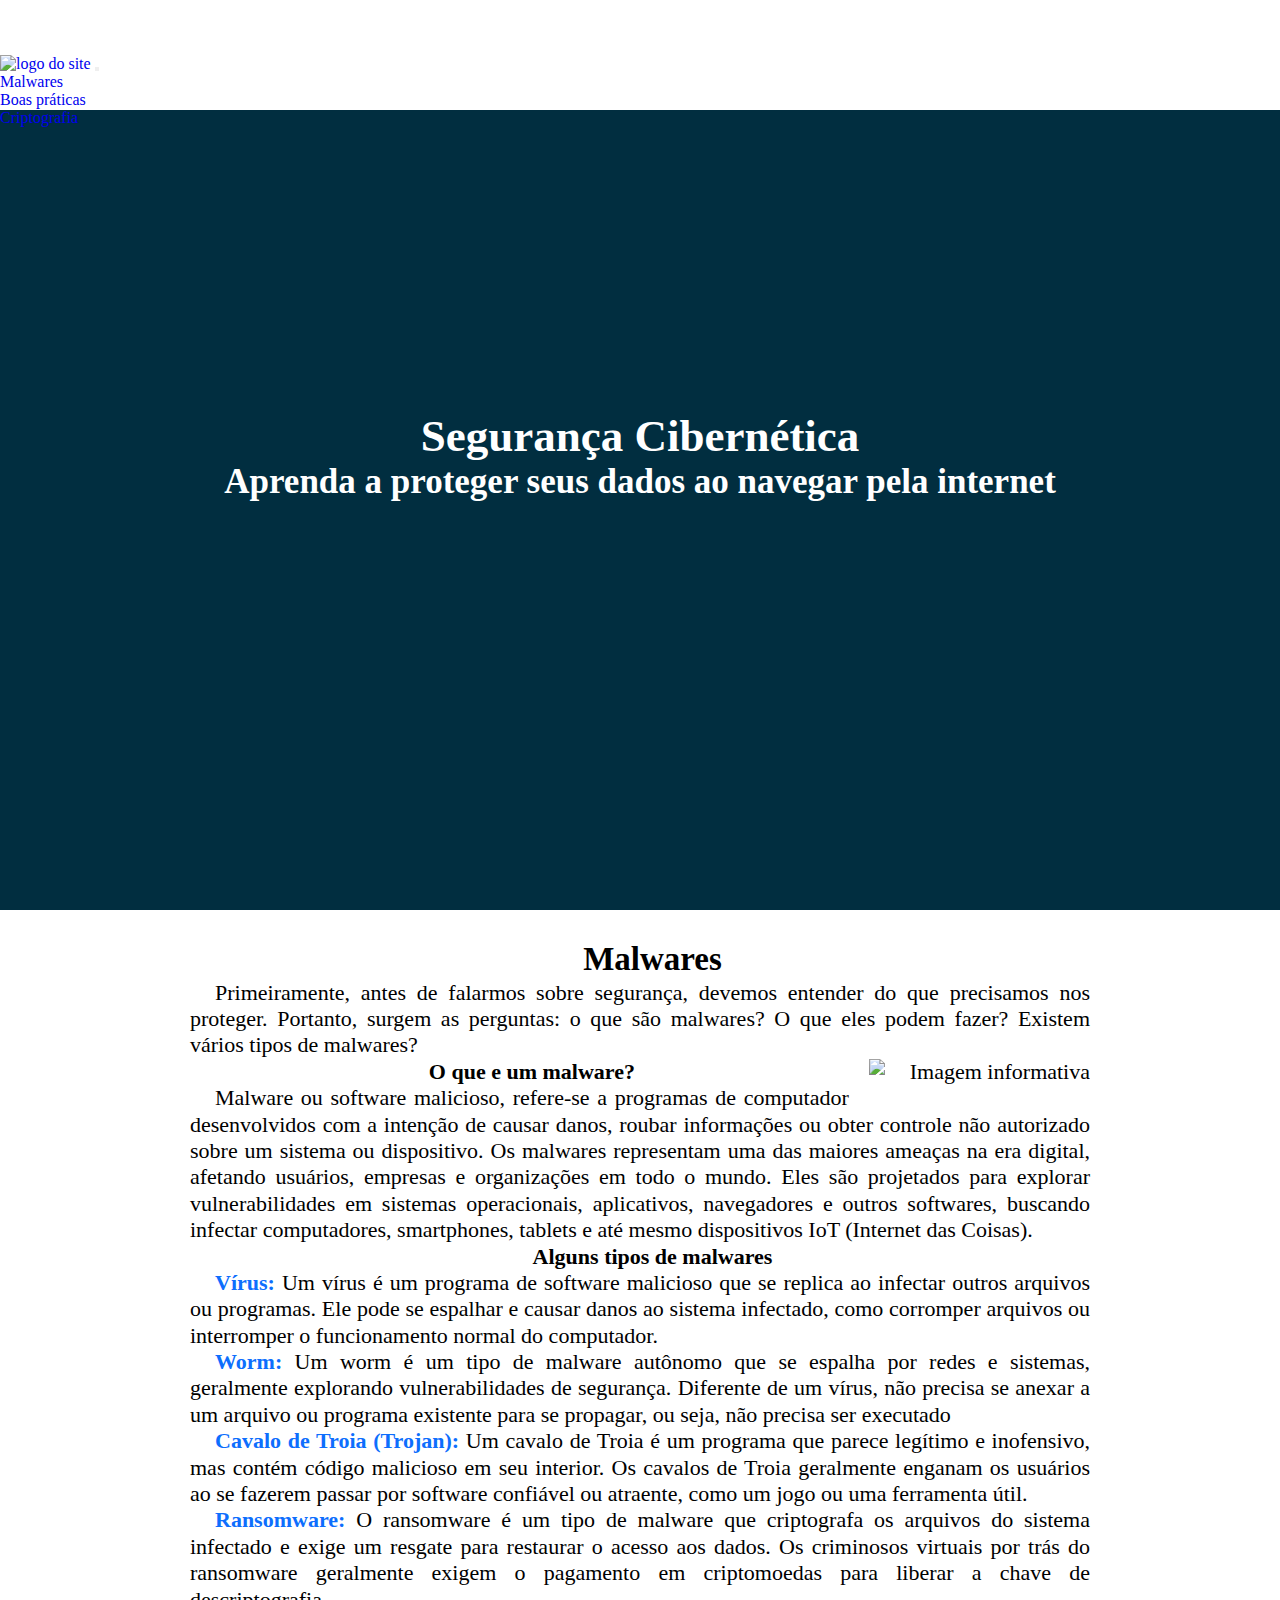
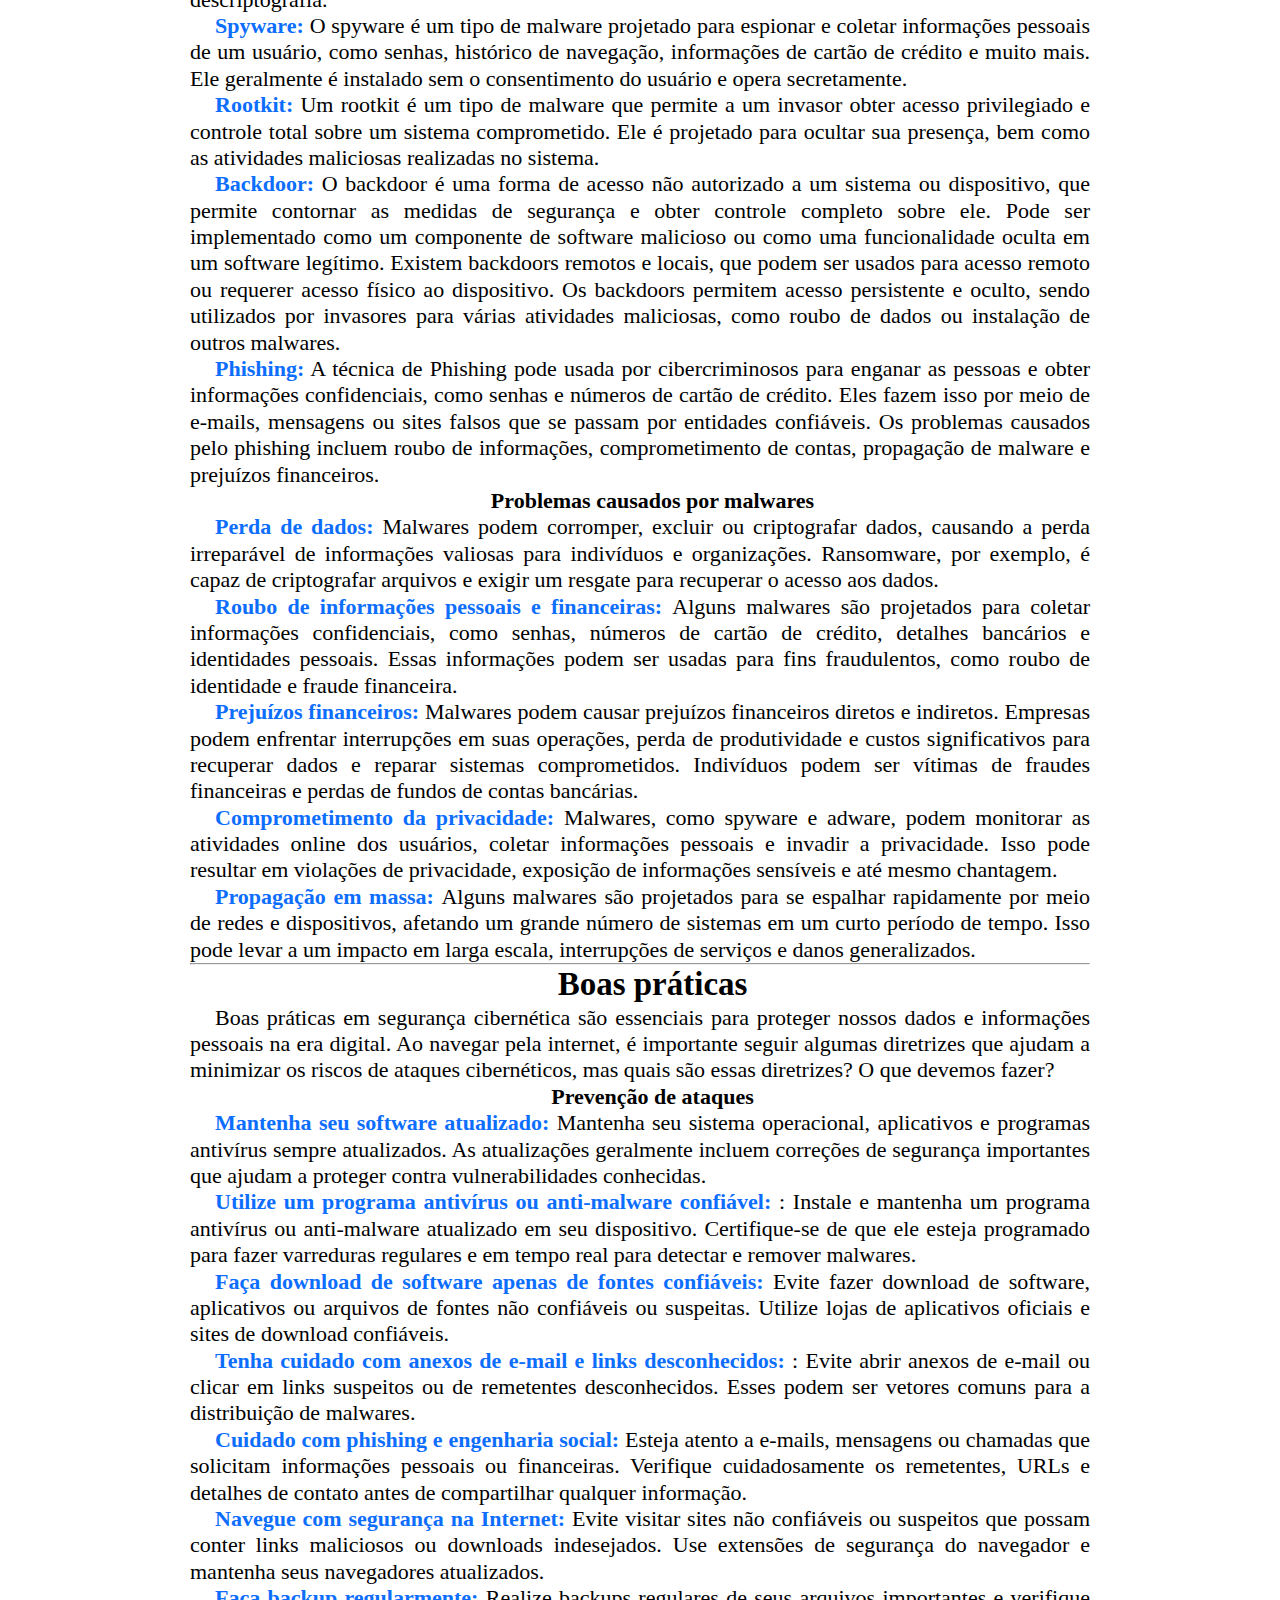
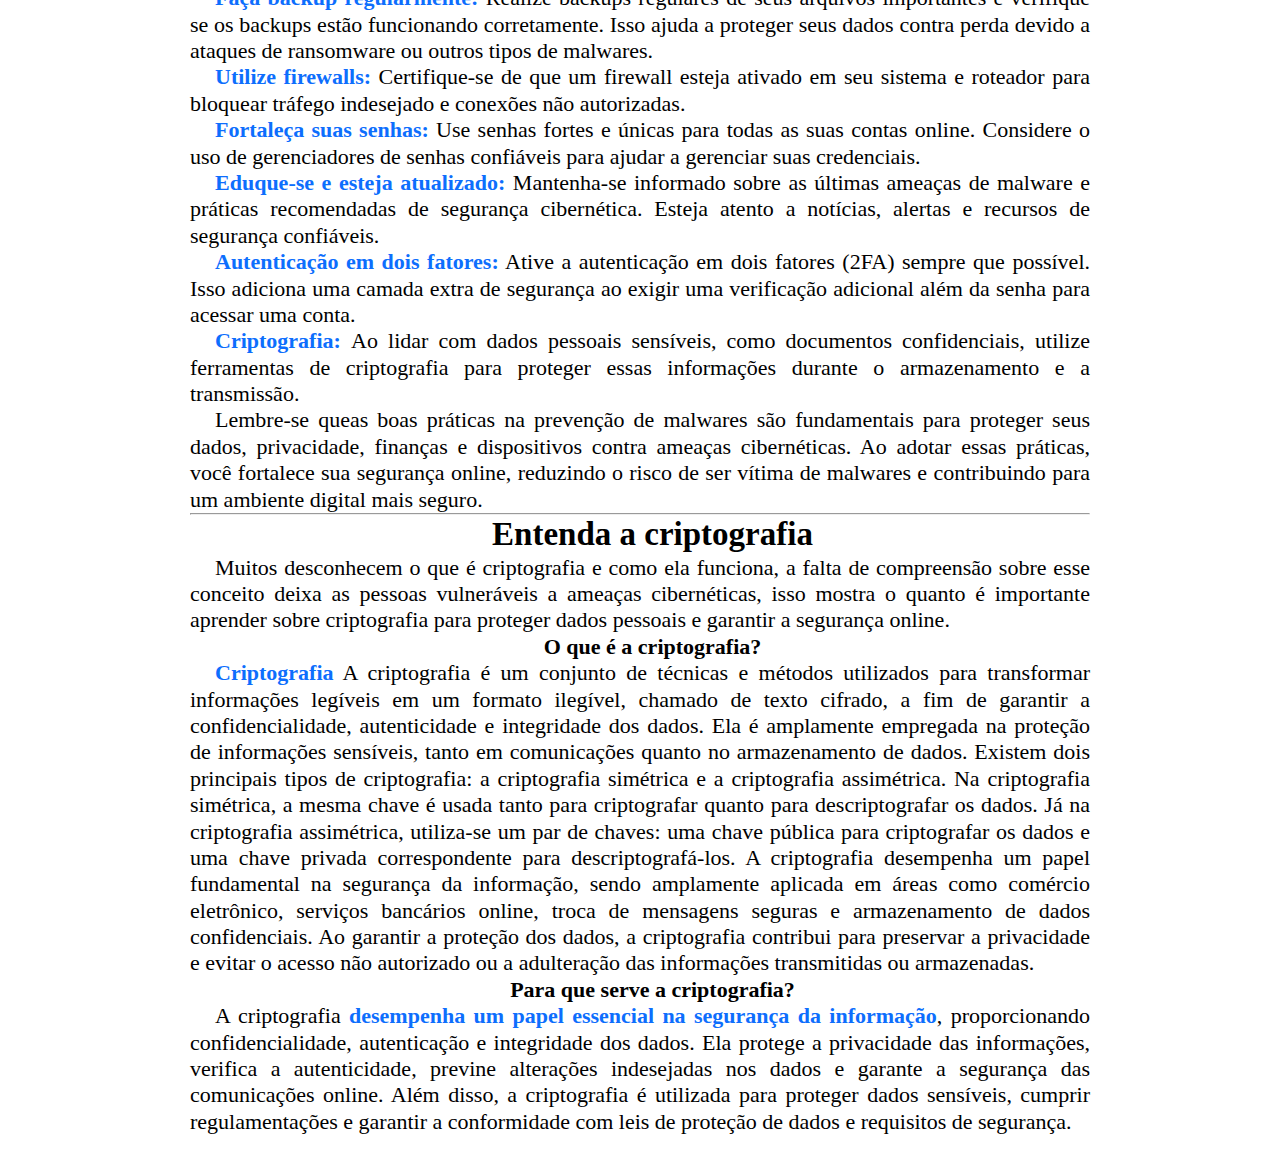
==== index.html @ 996b2353 "Add files via upload" ====
<!DOCTYPE html>
<html lang="pt-BR">
<head>
    <meta charset="UTF-8">
    <meta http-equiv="X-UA-Compatible" content="IE=edge">
    <meta name="viewport" content="width=device-width, initial-scale=1.0">
    <link href="https://cdn.jsdelivr.net/npm/bootstrap@5.3.0/dist/css/bootstrap.min.css" rel="stylesheet" integrity="sha384-9ndCyUaIbzAi2FUVXJi0CjmCapSmO7SnpJef0486qhLnuZ2cdeRhO02iuK6FUUVM" crossorigin="anonymous">
    <script src="https://cdn.jsdelivr.net/npm/bootstrap@5.3.0/dist/js/bootstrap.bundle.min.js" integrity="sha384-geWF76RCwLtnZ8qwWowPQNguL3RmwHVBC9FhGdlKrxdiJJigb/j/68SIy3Te4Bkz" crossorigin="anonymous"></script>
    <!--Colocar a logo do site aqui-->
    <link rel="shortcut icon" href="https://github.com/HygorMeireles/imagenssite/blob/main/icon.png?raw=true">
    <style>

* {
    box-sizing: border-box;;
    padding: 0;
    margin: 0;
    list-style: none;
    text-decoration: none;
}

body {
    /*background-color: #024959;*/
    background-color: white;
    margin-top: 55px;
}
 h4{
    text-align: center;
 }

b{
    color: rgb(13, 110, 253);
}
.main-bg{
   display: flex;
    height: 800px; 
    background-color: #012E40;
    background-image: url('https://github.com/HygorMeireles/imagenssite/blob/main/main-img.jpg?raw=true');
    background-repeat: no-repeat;
    background-size:auto;
    background-attachment: fixed;
    justify-content: center;
}
.main {
    max-width: 960px;
    margin-top: 300px;
}

.main h1, .main h2 {
    text-align: center;
    font-size: 45px;
    color: #ffffff;
}
.main h2 {
    font-size: 35px;
}

.container {
    font-size: 22px;
    max-width: 960px;
    /*background-color: #F2E3D5;*/
    background-color:white;
    margin: 0 auto;
    text-align: justify;
    padding: 30px;
    text-indent: 25px;
    line-height: 1.2;
}

.info-img {
    max-width: 500px;
    float: right;
    padding: 0 0 20px 20px;
}
#logo {
    transition: transform 0.3s; /* Define a duração da transição */
    max-height: 40px
  }
  #logo:hover {
    transform: scale(1.2); /* Define o zoom ao passar o mouse */
  }
  .titulo{
    text-align: center;
  }
  .navbar{
    max-height: 55px;
  }

  .featurette-divider{
    color: rgb(13, 110, 253);
  }
    </style>
    <title>Segurança Cibernética - Aprenda a se proteger</title>
</head>
<body>
 <header>
    <nav class="navbar navbar-expand-lg bg-primary fixed-top" data-bs-theme="dark">
      <div class="container-fluid">
        <a class="navbar-brand" href="#"><img src="https://github.com/HygorMeireles/imagenssite/blob/main/icon.png?raw=true" alt="logo do site" id="logo"></a>


        <button class="navbar-toggler" type="button" data-bs-toggle="collapse" data-bs-target="#navbarCollapse"
          aria-controls="navbarCollapse" aria-expanded="false" aria-label="Toggle navigation">
          <span class="navbar-toggler-icon"></span>
        </button>
        <div class="collapse navbar-collapse" id="navbarCollapse">
          <ul class="navbar-nav me-auto mb-2 mb-md-0">
            
            <li class="nav-item">
              <a class="nav-link" href="#malwares">Malwares</a>
            </li>
            <li class="nav-item">
              <a class="nav-link" href="#boas">Boas práticas</a>
            </li>
            <li class="nav-item">
              <a class="nav-link" href="#cripto">Criptografia</a>
            </li>
          </ul>
        </div>
      </div>
    </nav>
  </header>
  
  <div class="main-bg">
    <div class="main">
        <h1>Segurança Cibernética</h1>
        <h2>Aprenda a proteger seus dados ao navegar pela internet</h2>
    </div>
</div>

    <div id="malwares" class="container">
        <h2 class="titulo">Malwares</h2>
        <p>Primeiramente, antes de falarmos sobre segurança, devemos entender do que precisamos nos proteger. Portanto, surgem as perguntas: o que são malwares? O que eles podem fazer? Existem vários tipos de malwares?</p>
        <img class="info-img" src="https://github.com/HygorMeireles/imagenssite/blob/main/info.jpg?raw=true" alt="Imagem informativa">
        <h4>O que e um malware? </h4>
        <p>Malware ou software malicioso, refere-se a programas de computador desenvolvidos com a intenção de causar danos, roubar informações ou obter controle não autorizado sobre um sistema ou dispositivo. Os malwares representam uma das maiores ameaças na era digital, afetando usuários, empresas e organizações em todo o mundo. Eles são projetados para explorar vulnerabilidades em sistemas operacionais, aplicativos, navegadores e outros softwares, buscando infectar computadores, smartphones, tablets e até mesmo dispositivos IoT (Internet das Coisas).</p>
        <h4>Alguns tipos de malwares</h4>
        <p> <b>Vírus:</b>  Um vírus é um programa de software malicioso que se replica ao infectar outros arquivos ou programas. Ele pode se espalhar e causar danos ao sistema infectado, como corromper arquivos ou interromper o funcionamento normal do computador.</p>
        <p> <b>Worm:</b> Um worm é um tipo de malware autônomo que se espalha por redes e sistemas, geralmente explorando vulnerabilidades de segurança. Diferente de um vírus, não precisa se anexar a um arquivo ou programa existente para se propagar, ou seja, não precisa ser executado</p>
        <p> <b>Cavalo de Troia (Trojan):</b> Um cavalo de Troia é um programa que parece legítimo e inofensivo, mas contém código malicioso em seu interior. Os cavalos de Troia geralmente enganam os usuários ao se fazerem passar por software confiável ou atraente, como um jogo ou uma ferramenta útil. </p>
        <p> <b>Ransomware:</b> O ransomware é um tipo de malware que criptografa os arquivos do sistema infectado e exige um resgate para restaurar o acesso aos dados. Os criminosos virtuais por trás do ransomware geralmente exigem o pagamento em criptomoedas para liberar a chave de descriptografia. </p>
        <p> <b>Spyware:</b> O spyware é um tipo de malware projetado para espionar e coletar informações pessoais de um usuário, como senhas, histórico de navegação, informações de cartão de crédito e muito mais. Ele geralmente é instalado sem o consentimento do usuário e opera secretamente. </p>
        <p> <b>Rootkit:</b> Um rootkit é um tipo de malware que permite a um invasor obter acesso privilegiado e controle total sobre um sistema comprometido. Ele é projetado para ocultar sua presença, bem como as atividades maliciosas realizadas no sistema.</p>
        <p> <b>Backdoor:</b> O backdoor é uma forma de acesso não autorizado a um sistema ou dispositivo, que permite contornar as medidas de segurança e obter controle completo sobre ele. Pode ser implementado como um componente de software malicioso ou como uma funcionalidade oculta em um software legítimo. Existem backdoors remotos e locais, que podem ser usados para acesso remoto ou requerer acesso físico ao dispositivo. Os backdoors permitem acesso persistente e oculto, sendo utilizados por invasores para várias atividades maliciosas, como roubo de dados ou instalação de outros malwares.</p>
        <p> <b>Phishing:</b> A técnica de Phishing pode usada por cibercriminosos para enganar as pessoas e obter informações confidenciais, como senhas e números de cartão de crédito. Eles fazem isso por meio de e-mails, mensagens ou sites falsos que se passam por entidades confiáveis. Os problemas causados pelo phishing incluem roubo de informações, comprometimento de contas, propagação de malware e prejuízos financeiros.</p>
        
        <h4>Problemas causados por malwares</h4>
       
        <p> <b>Perda de dados: </b> Malwares podem corromper, excluir ou criptografar dados, causando a perda irreparável de informações valiosas para indivíduos e organizações. Ransomware, por exemplo, é capaz de criptografar arquivos e exigir um resgate para recuperar o acesso aos dados.</p>
        <p> <b>Roubo de informações pessoais e financeiras: </b> Alguns malwares são projetados para coletar informações confidenciais, como senhas, números de cartão de crédito, detalhes bancários e identidades pessoais. Essas informações podem ser usadas para fins fraudulentos, como roubo de identidade e fraude financeira.</p>
        <p> <b>Prejuízos financeiros: </b> Malwares podem causar prejuízos financeiros diretos e indiretos. Empresas podem enfrentar interrupções em suas operações, perda de produtividade e custos significativos para recuperar dados e reparar sistemas comprometidos. Indivíduos podem ser vítimas de fraudes financeiras e perdas de fundos de contas bancárias.</p>
        <p> <b>Comprometimento da privacidade: </b> Malwares, como spyware e adware, podem monitorar as atividades online dos usuários, coletar informações pessoais e invadir a privacidade. Isso pode resultar em violações de privacidade, exposição de informações sensíveis e até mesmo chantagem.</p>
        <p> <b>Propagação em massa: </b> Alguns malwares são projetados para se espalhar rapidamente por meio de redes e dispositivos, afetando um grande número de sistemas em um curto período de tempo. Isso pode levar a um impacto em larga escala, interrupções de serviços e danos generalizados.</p>
       
            <hr class="featurette-divider">

            <h2 class="titulo" id="boas">Boas práticas</h2>
<p>Boas práticas em segurança cibernética são essenciais para proteger nossos dados e informações pessoais na era digital. Ao navegar pela internet, é importante seguir algumas diretrizes que ajudam a minimizar os riscos de ataques cibernéticos, mas quais são essas diretrizes? O que devemos fazer?</p>
           <h4>Prevenção de ataques</h4>
           <p> <b>Mantenha seu software atualizado:  </b> Mantenha seu sistema operacional, aplicativos e programas antivírus sempre atualizados. As atualizações geralmente incluem correções de segurança importantes que ajudam a proteger contra vulnerabilidades conhecidas.</p>
           <p> <b> Utilize um programa antivírus ou anti-malware confiável:</b> : Instale e mantenha um programa antivírus ou anti-malware atualizado em seu dispositivo. Certifique-se de que ele esteja programado para fazer varreduras regulares e em tempo real para detectar e remover malwares.</p>
           <p> <b>Faça download de software apenas de fontes confiáveis:  </b> Evite fazer download de software, aplicativos ou arquivos de fontes não confiáveis ou suspeitas. Utilize lojas de aplicativos oficiais e sites de download confiáveis.</p>
           <p> <b>Tenha cuidado com anexos de e-mail e links desconhecidos:  </b> : Evite abrir anexos de e-mail ou clicar em links suspeitos ou de remetentes desconhecidos. Esses podem ser vetores comuns para a distribuição de malwares.</p>
           <p> <b> Cuidado com phishing e engenharia social: </b> Esteja atento a e-mails, mensagens ou chamadas que solicitam informações pessoais ou financeiras. Verifique cuidadosamente os remetentes, URLs e detalhes de contato antes de compartilhar qualquer informação.</p>
           <p> <b> Navegue com segurança na Internet:</b> Evite visitar sites não confiáveis ou suspeitos que possam conter links maliciosos ou downloads indesejados. Use extensões de segurança do navegador e mantenha seus navegadores atualizados.</p>
           <p> <b>Faça backup regularmente:  </b> Realize backups regulares de seus arquivos importantes e verifique se os backups estão funcionando corretamente. Isso ajuda a proteger seus dados contra perda devido a ataques de ransomware ou outros tipos de malwares.</p>
           <p> <b>Utilize firewalls:  </b> Certifique-se de que um firewall esteja ativado em seu sistema e roteador para bloquear tráfego indesejado e conexões não autorizadas.</p>
           <p> <b> Fortaleça suas senhas: </b> Use senhas fortes e únicas para todas as suas contas online. Considere o uso de gerenciadores de senhas confiáveis para ajudar a gerenciar suas credenciais.</p>
           <p> <b> Eduque-se e esteja atualizado: </b>Mantenha-se informado sobre as últimas ameaças de malware e práticas recomendadas de segurança cibernética. Esteja atento a notícias, alertas e recursos de segurança confiáveis.</p>
           <p> <b>Autenticação em dois fatores:</b>  Ative a autenticação em dois fatores (2FA) sempre que possível. Isso adiciona uma camada extra de segurança ao exigir uma verificação adicional além da senha para acessar uma conta.</p>
           <p> <b>Criptografia:  </b>  Ao lidar com dados pessoais sensíveis, como documentos confidenciais, utilize ferramentas de criptografia para proteger essas informações durante o armazenamento e a transmissão.</p>
    <p>Lembre-se queas boas práticas na prevenção de malwares são fundamentais para proteger seus dados, privacidade, finanças e dispositivos contra ameaças cibernéticas. Ao adotar essas práticas, você fortalece sua segurança online, reduzindo o risco de ser vítima de malwares e contribuindo para um ambiente digital mais seguro.</p>
          
    <hr class="featurette-divider">

    <h2 class="titulo" id="cripto">Entenda a criptografia</h2>
<p>Muitos desconhecem o que é criptografia e como ela funciona, a falta de compreensão sobre esse conceito deixa as pessoas vulneráveis a ameaças cibernéticas, isso mostra o quanto é importante aprender sobre criptografia para proteger dados pessoais e garantir a segurança online.</p>
 <h4>O que é a criptografia?</h4>
 <p><b>Criptografia</b>  A criptografia é um conjunto de técnicas e métodos utilizados para transformar informações legíveis em um formato ilegível, chamado de texto cifrado, a fim de garantir a confidencialidade, autenticidade e integridade dos dados. Ela é amplamente empregada na proteção de informações sensíveis, tanto em comunicações quanto no armazenamento de dados. Existem dois principais tipos de criptografia: a criptografia simétrica e a criptografia assimétrica. Na criptografia simétrica, a mesma chave é usada tanto para criptografar quanto para descriptografar os dados. Já na criptografia assimétrica, utiliza-se um par de chaves: uma chave pública para criptografar os dados e uma chave privada correspondente para descriptografá-los. A criptografia desempenha um papel fundamental na segurança da informação, sendo amplamente aplicada em áreas como comércio eletrônico, serviços bancários online, troca de mensagens seguras e armazenamento de dados confidenciais. Ao garantir a proteção dos dados, a criptografia contribui para preservar a privacidade e evitar o acesso não autorizado ou a adulteração das informações transmitidas ou armazenadas.</p>
<h4>Para que serve a criptografia?</h4>
<p>A criptografia <b>desempenha um papel essencial na segurança da informação</b>, proporcionando confidencialidade, autenticação e integridade dos dados. Ela protege a privacidade das informações, verifica a autenticidade, previne alterações indesejadas nos dados e garante a segurança das comunicações online. Além disso, a criptografia é utilizada para proteger dados sensíveis, cumprir regulamentações e garantir a conformidade com leis de proteção de dados e requisitos de segurança.</p>

</div>
    
      <script>
        
        document.getElementById('logo').addEventListener('click', function() {
          window.scrollTo({ top: 0, behavior: 'smooth' });
        });
    </script>
      <script src="https://code.jquery.com/jquery-3.6.0.min.js"></script>
</body>
</html>
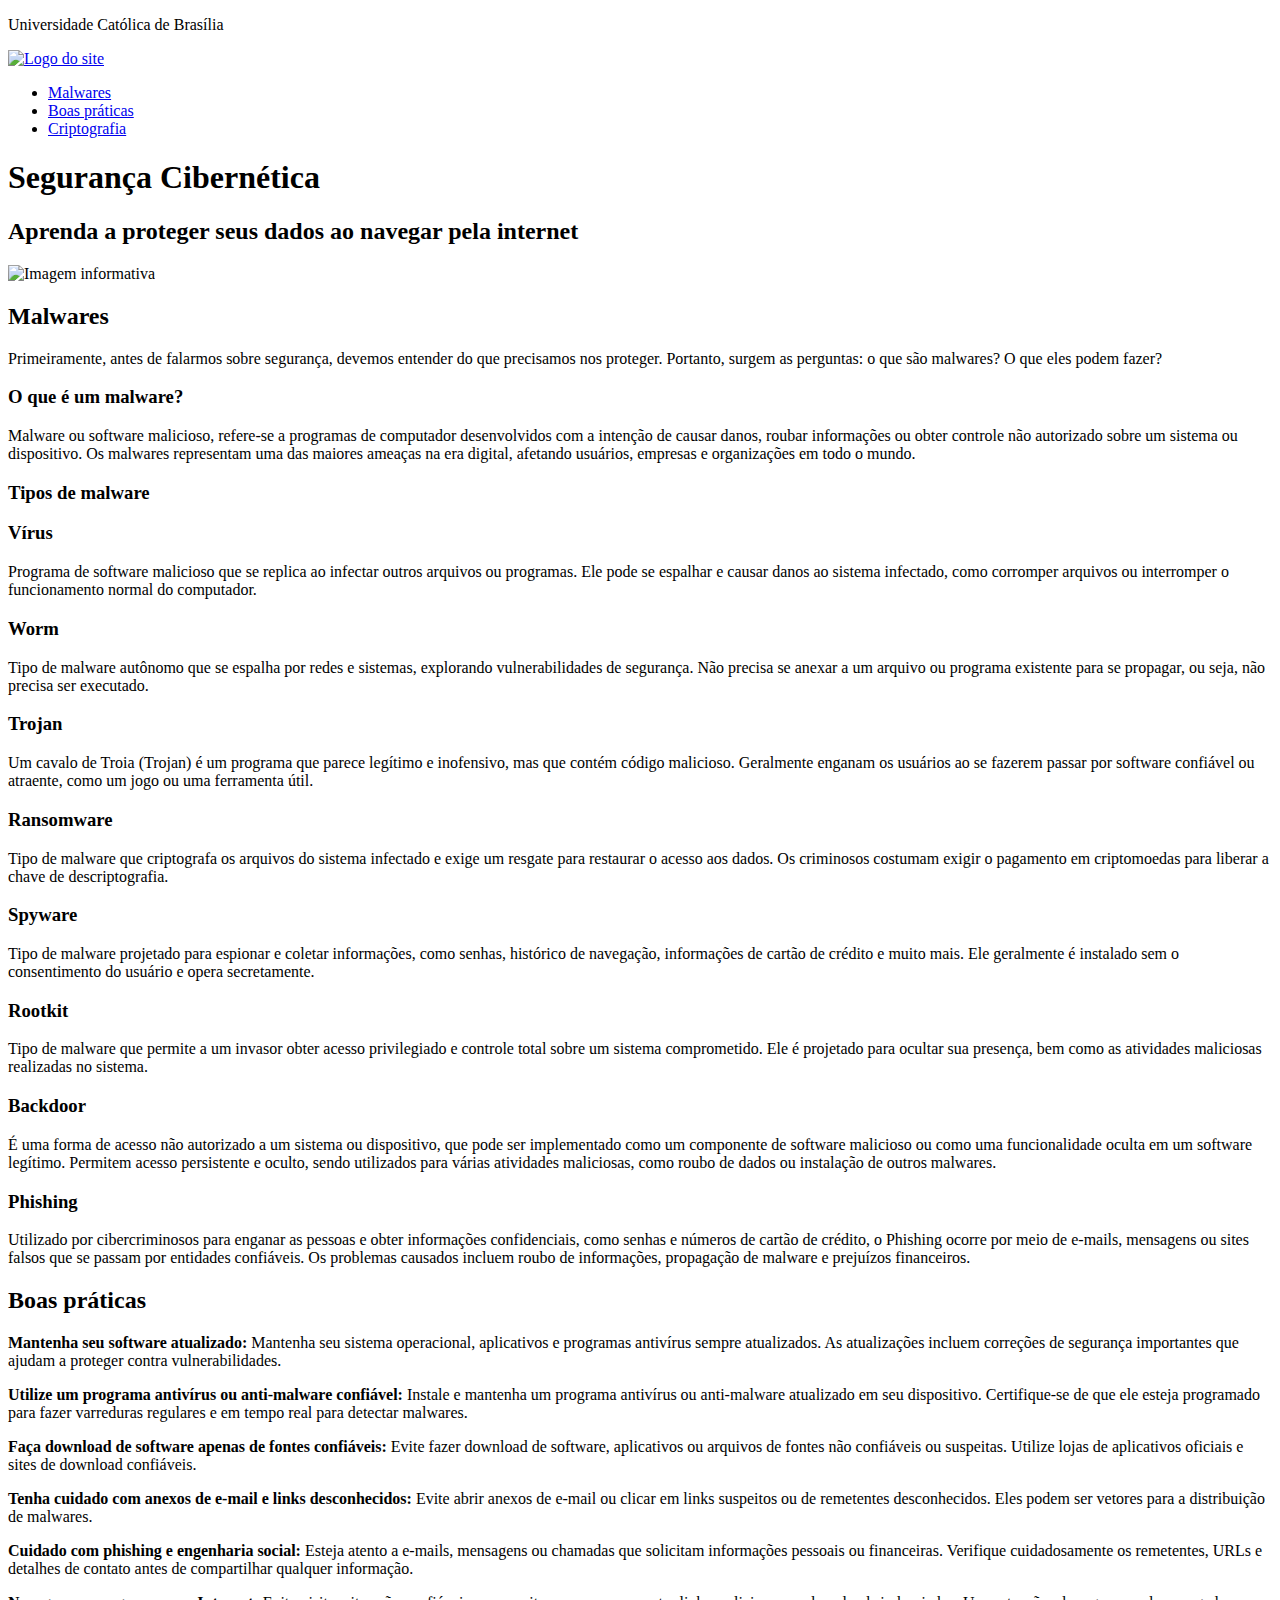
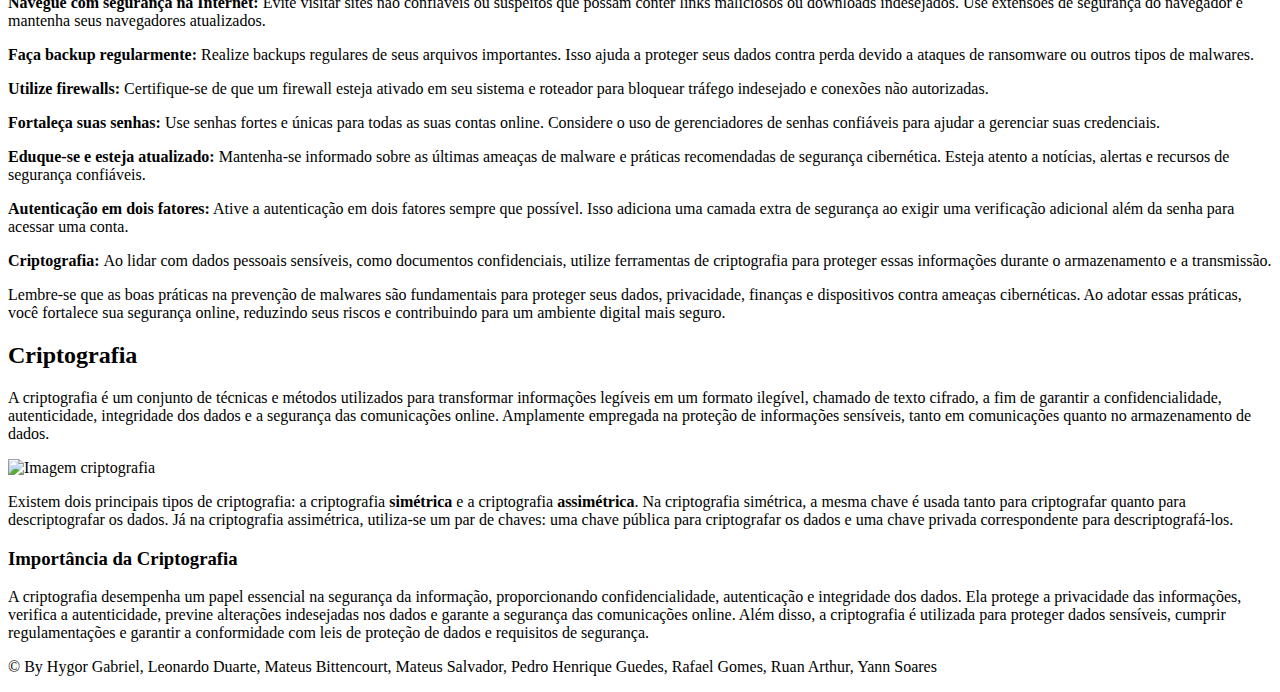
==== commit c26f6557: "Add files via upload" ====
--- a/index.html
+++ b/index.html
@@ -4,189 +4,129 @@
     <meta charset="UTF-8">
     <meta http-equiv="X-UA-Compatible" content="IE=edge">
     <meta name="viewport" content="width=device-width, initial-scale=1.0">
-    <link href="https://cdn.jsdelivr.net/npm/bootstrap@5.3.0/dist/css/bootstrap.min.css" rel="stylesheet" integrity="sha384-9ndCyUaIbzAi2FUVXJi0CjmCapSmO7SnpJef0486qhLnuZ2cdeRhO02iuK6FUUVM" crossorigin="anonymous">
-    <script src="https://cdn.jsdelivr.net/npm/bootstrap@5.3.0/dist/js/bootstrap.bundle.min.js" integrity="sha384-geWF76RCwLtnZ8qwWowPQNguL3RmwHVBC9FhGdlKrxdiJJigb/j/68SIy3Te4Bkz" crossorigin="anonymous"></script>
-    <!--Colocar a logo do site aqui-->
-    <link rel="shortcut icon" href="https://github.com/HygorMeireles/imagenssite/blob/main/icon.png?raw=true">
-    <style>
-
-* {
-    box-sizing: border-box;;
-    padding: 0;
-    margin: 0;
-    list-style: none;
-    text-decoration: none;
-}
-
-body {
-    /*background-color: #024959;*/
-    background-color: white;
-    margin-top: 55px;
-}
- h4{
-    text-align: center;
- }
-
-b{
-    color: rgb(13, 110, 253);
-}
-.main-bg{
-   display: flex;
-    height: 800px; 
-    background-color: #012E40;
-    background-image: url('https://github.com/HygorMeireles/imagenssite/blob/main/main-img.jpg?raw=true');
-    background-repeat: no-repeat;
-    background-size:auto;
-    background-attachment: fixed;
-    justify-content: center;
-}
-.main {
-    max-width: 960px;
-    margin-top: 300px;
-}
-
-.main h1, .main h2 {
-    text-align: center;
-    font-size: 45px;
-    color: #ffffff;
-}
-.main h2 {
-    font-size: 35px;
-}
-
-.container {
-    font-size: 22px;
-    max-width: 960px;
-    /*background-color: #F2E3D5;*/
-    background-color:white;
-    margin: 0 auto;
-    text-align: justify;
-    padding: 30px;
-    text-indent: 25px;
-    line-height: 1.2;
-}
-
-.info-img {
-    max-width: 500px;
-    float: right;
-    padding: 0 0 20px 20px;
-}
-#logo {
-    transition: transform 0.3s; /* Define a duração da transição */
-    max-height: 40px
-  }
-  #logo:hover {
-    transform: scale(1.2); /* Define o zoom ao passar o mouse */
-  }
-  .titulo{
-    text-align: center;
-  }
-  .navbar{
-    max-height: 55px;
-  }
-
-  .featurette-divider{
-    color: rgb(13, 110, 253);
-  }
-    </style>
-    <title>Segurança Cibernética - Aprenda a se proteger</title>
+    <title>Malwares - Aprenda a proteger seus dados</title>
+    <link rel="preconnect" href="https://fonts.googleapis.com">
+    <link rel="preconnect" href="https://fonts.gstatic.com" crossorigin>
+    <link href="https://fonts.googleapis.com/css2?family=Nunito:ital,wght@0,400;0,700;1,400&display=swap" rel="stylesheet">
+    <link rel="stylesheet" href="./css/reset.css">
+    <link rel="stylesheet" href="./css/style.css">
+    <link rel="shortcut icon" href="./img/icon.png">
 </head>
 <body>
- <header>
-    <nav class="navbar navbar-expand-lg bg-primary fixed-top" data-bs-theme="dark">
-      <div class="container-fluid">
-        <a class="navbar-brand" href="#"><img src="https://github.com/HygorMeireles/imagenssite/blob/main/icon.png?raw=true" alt="logo do site" id="logo"></a>
+    <!--Top-Bar-->
+    <div class="top-bar-bg">
+        <div class="top-bar">
+            <p>Universidade Católica de Brasília</p>
+        </div>
+    </div>
+
+    <!--Header-->
+    <div class="header-bg">
+        <div class="header">
+            <a href="#"><img class="logo" src="./img/icon.png" alt="Logo do site"></a>
+            <div class="nav">
+                <ul>
+                    <li><a href="#malwares">Malwares</a></li>
+                    <li><a href="#boas-praticas">Boas práticas</a></li>
+                    <li><a href="#criptografia">Criptografia</a></li>
+                    </ul>
+            </div>
+        </div>
+    </div>
+
+    <!--parte da imagem principal-->
+    <div class="main-bg">
+        <div class="main">
+            <h1>Segurança Cibernética</h1>
+            <h2>Aprenda a proteger seus dados ao navegar pela internet</h2>
+        </div>
+    </div>
+
+    <!--Malwares-->
+    <div class="malwares" id="malwares">
+        <img class="info-img" src="./img/info.jpg" alt="Imagem informativa">
+        <h2>Malwares</h2>
+        <p>Primeiramente, antes de falarmos sobre segurança, devemos entender do que precisamos nos proteger. Portanto, surgem as perguntas: o que são malwares? O que eles podem fazer?</p>
+
+        <h3>O que é um malware?</h3>
+        <p>Malware ou software malicioso, refere-se a programas de computador desenvolvidos com a intenção de causar danos, roubar informações ou obter controle não autorizado sobre um sistema ou dispositivo. Os malwares representam uma das maiores ameaças na era digital, afetando usuários, empresas e organizações em todo o mundo.</p>
+
+        <h3 class="tipos">Tipos de malware</h3>
+        
+        <div class="qualidade" id="qualidade">
+            <div class="qualidade-item">
+                <h3>Vírus</h3>
+                <p>Programa de software malicioso que se replica ao infectar outros arquivos ou programas. Ele pode se espalhar e causar danos ao sistema infectado, como corromper arquivos ou interromper o funcionamento normal do computador.</p>
+            </div>
+            <div class="qualidade-item">
+                <h3>Worm</h3>
+                <p>Tipo de malware autônomo que se espalha por redes e sistemas, explorando vulnerabilidades de segurança. Não precisa se anexar a um arquivo ou programa existente para se propagar, ou seja, não precisa ser executado.</p>
+            </div>
+            <div class="qualidade-item">
+                <h3>Trojan</h3>
+                <p>Um cavalo de Troia (Trojan) é um programa que parece legítimo e inofensivo, mas que contém código malicioso. Geralmente enganam os usuários ao se fazerem passar por software confiável ou atraente, como um jogo ou uma ferramenta útil.</p>
+            </div>
+            <div class="qualidade-item ">
+                <h3>Ransomware</h3>
+                <p>Tipo de malware que criptografa os arquivos do sistema infectado e exige um resgate para restaurar o acesso aos dados. Os criminosos costumam exigir o pagamento em criptomoedas para liberar a chave de descriptografia.</p>
+            </div>
+            <div class="qualidade-item">
+                <h3>Spyware</h3>
+                <p>Tipo de malware projetado para espionar e coletar informações, como senhas, histórico de navegação, informações de cartão de crédito e muito mais. Ele geralmente é instalado sem o consentimento do usuário e opera secretamente.</p>
+            </div>
+            <div class="qualidade-item">
+                <h3>Rootkit</h3>
+                <p>Tipo de malware que permite a um invasor obter acesso privilegiado e controle total sobre um sistema comprometido. Ele é projetado para ocultar sua presença, bem como as atividades maliciosas realizadas no sistema.</p>
+            </div>
+            <div class="qualidade-item">
+                <h3>Backdoor</h3>
+                <p>É uma forma de acesso não autorizado a um sistema ou dispositivo, que pode ser implementado como um componente de software malicioso ou como uma funcionalidade oculta em um software legítimo. Permitem acesso persistente e oculto, sendo utilizados para várias atividades maliciosas, como roubo de dados ou instalação de outros malwares.</p>
+            </div>
+            <div class="qualidade-item">
+                <h3>Phishing</h3>
+                <p>Utilizado por cibercriminosos para enganar as pessoas e obter informações confidenciais, como senhas e números de cartão de crédito, o Phishing ocorre por meio de e-mails, mensagens ou sites falsos que se passam por entidades confiáveis. Os problemas causados incluem roubo de informações, propagação de malware e prejuízos financeiros.</p>
+            </div>
+        </div>
+    </div>
+
+    <!--Boas práticas-->
+    <h2 class="titulo" id="boas-praticas">Boas práticas</h2>
+    <div class="boas-praticas">
+        <div class="praticas1">
+            <p> <b>Mantenha seu software atualizado: </b>Mantenha seu sistema operacional, aplicativos e programas antivírus sempre atualizados. As atualizações incluem correções de segurança importantes que ajudam a proteger contra vulnerabilidades.</p>
+            <p> <b> Utilize um programa antivírus ou anti-malware confiável: </b>Instale e mantenha um programa antivírus ou anti-malware atualizado em seu dispositivo. Certifique-se de que ele esteja programado para fazer varreduras regulares e em tempo real para detectar malwares.</p>
+            <p> <b>Faça download de software apenas de fontes confiáveis:  </b> Evite fazer download de software, aplicativos ou arquivos de fontes não confiáveis ou suspeitas. Utilize lojas de aplicativos oficiais e sites de download confiáveis.</p>
+            <p> <b>Tenha cuidado com anexos de e-mail e links desconhecidos: </b>Evite abrir anexos de e-mail ou clicar em links suspeitos ou de remetentes desconhecidos. Eles podem ser vetores para a distribuição de malwares.</p>
+            <p> <b> Cuidado com phishing e engenharia social: </b> Esteja atento a e-mails, mensagens ou chamadas que solicitam informações pessoais ou financeiras. Verifique cuidadosamente os remetentes, URLs e detalhes de contato antes de compartilhar qualquer informação.</p>
+            <p> <b> Navegue com segurança na Internet:</b> Evite visitar sites não confiáveis ou suspeitos que possam conter links maliciosos ou downloads indesejados. Use extensões de segurança do navegador e mantenha seus navegadores atualizados.</p>
+        </div>
+
+        <div class="praticas2">
+            <p> <b>Faça backup regularmente:  </b> Realize backups regulares de seus arquivos importantes. Isso ajuda a proteger seus dados contra perda devido a ataques de ransomware ou outros tipos de malwares.</p>
+            <p> <b>Utilize firewalls:  </b> Certifique-se de que um firewall esteja ativado em seu sistema e roteador para bloquear tráfego indesejado e conexões não autorizadas.</p>
+            <p> <b>Fortaleça suas senhas: </b> Use senhas fortes e únicas para todas as suas contas online. Considere o uso de gerenciadores de senhas confiáveis para ajudar a gerenciar suas credenciais.</p>
+            <p> <b>Eduque-se e esteja atualizado: </b>Mantenha-se informado sobre as últimas ameaças de malware e práticas recomendadas de segurança cibernética. Esteja atento a notícias, alertas e recursos de segurança confiáveis.</p>
+            <p> <b>Autenticação em dois fatores:</b>  Ative a autenticação em dois fatores sempre que possível. Isso adiciona uma camada extra de segurança ao exigir uma verificação adicional além da senha para acessar uma conta.</p>
+            <p> <b>Criptografia: </b>Ao lidar com dados pessoais sensíveis, como documentos confidenciais, utilize ferramentas de criptografia para proteger essas informações durante o armazenamento e a transmissão.</p>
+            <p class="no-padding">Lembre-se que as boas práticas na prevenção de malwares são fundamentais para proteger seus dados, privacidade, finanças e dispositivos contra ameaças cibernéticas. Ao adotar essas práticas, você fortalece sua segurança online, reduzindo seus riscos e contribuindo para um ambiente digital mais seguro.</p>
+        </div>
+    </div>
+    
+    <h2 class="titulo" id="criptografia">Criptografia</h2>
+    <div class="criptografia" >
+        <p>A criptografia é um conjunto de técnicas e métodos utilizados para transformar informações legíveis em um formato ilegível, chamado de texto cifrado, a fim de garantir a confidencialidade, autenticidade, integridade dos dados e a segurança das comunicações online. Amplamente empregada na proteção de informações sensíveis, tanto em comunicações quanto no armazenamento de dados.</p>
+        <img class="img-cripto" src="./img/criptografia.png" alt="Imagem criptografia">
+        <p>Existem dois principais tipos de criptografia: a criptografia <b>simétrica</b> e a criptografia <b>assimétrica</b>. Na criptografia simétrica, a mesma chave é usada tanto para criptografar quanto para descriptografar os dados. Já na criptografia assimétrica, utiliza-se um par de chaves: uma chave pública para criptografar os dados e uma chave privada correspondente para descriptografá-los.</p>
+
+        <h3>Importância da Criptografia</h3>
+        <p>A criptografia desempenha um papel essencial na segurança da informação, proporcionando confidencialidade, autenticação e integridade dos dados. Ela protege a privacidade das informações, verifica a autenticidade, previne alterações indesejadas nos dados e garante a segurança das comunicações online. Além disso, a criptografia é utilizada para proteger dados sensíveis, cumprir regulamentações e garantir a conformidade com leis de proteção de dados e requisitos de segurança.</p>
+    </div>
 
 
-        <button class="navbar-toggler" type="button" data-bs-toggle="collapse" data-bs-target="#navbarCollapse"
-          aria-controls="navbarCollapse" aria-expanded="false" aria-label="Toggle navigation">
-          <span class="navbar-toggler-icon"></span>
-        </button>
-        <div class="collapse navbar-collapse" id="navbarCollapse">
-          <ul class="navbar-nav me-auto mb-2 mb-md-0">
-            
-            <li class="nav-item">
-              <a class="nav-link" href="#malwares">Malwares</a>
-            </li>
-            <li class="nav-item">
-              <a class="nav-link" href="#boas">Boas práticas</a>
-            </li>
-            <li class="nav-item">
-              <a class="nav-link" href="#cripto">Criptografia</a>
-            </li>
-          </ul>
-        </div>
-      </div>
-    </nav>
-  </header>
-  
-  <div class="main-bg">
-    <div class="main">
-        <h1>Segurança Cibernética</h1>
-        <h2>Aprenda a proteger seus dados ao navegar pela internet</h2>
+
+    <!--Footer-->
+    <div class="footer">
+        <p>© By Hygor Gabriel, Leonardo Duarte, Mateus Bittencourt, Mateus Salvador, Pedro Henrique Guedes, Rafael Gomes, Ruan Arthur, Yann Soares </p>
     </div>
-</div>
-
-    <div id="malwares" class="container">
-        <h2 class="titulo">Malwares</h2>
-        <p>Primeiramente, antes de falarmos sobre segurança, devemos entender do que precisamos nos proteger. Portanto, surgem as perguntas: o que são malwares? O que eles podem fazer? Existem vários tipos de malwares?</p>
-        <img class="info-img" src="https://github.com/HygorMeireles/imagenssite/blob/main/info.jpg?raw=true" alt="Imagem informativa">
-        <h4>O que e um malware? </h4>
-        <p>Malware ou software malicioso, refere-se a programas de computador desenvolvidos com a intenção de causar danos, roubar informações ou obter controle não autorizado sobre um sistema ou dispositivo. Os malwares representam uma das maiores ameaças na era digital, afetando usuários, empresas e organizações em todo o mundo. Eles são projetados para explorar vulnerabilidades em sistemas operacionais, aplicativos, navegadores e outros softwares, buscando infectar computadores, smartphones, tablets e até mesmo dispositivos IoT (Internet das Coisas).</p>
-        <h4>Alguns tipos de malwares</h4>
-        <p> <b>Vírus:</b>  Um vírus é um programa de software malicioso que se replica ao infectar outros arquivos ou programas. Ele pode se espalhar e causar danos ao sistema infectado, como corromper arquivos ou interromper o funcionamento normal do computador.</p>
-        <p> <b>Worm:</b> Um worm é um tipo de malware autônomo que se espalha por redes e sistemas, geralmente explorando vulnerabilidades de segurança. Diferente de um vírus, não precisa se anexar a um arquivo ou programa existente para se propagar, ou seja, não precisa ser executado</p>
-        <p> <b>Cavalo de Troia (Trojan):</b> Um cavalo de Troia é um programa que parece legítimo e inofensivo, mas contém código malicioso em seu interior. Os cavalos de Troia geralmente enganam os usuários ao se fazerem passar por software confiável ou atraente, como um jogo ou uma ferramenta útil. </p>
-        <p> <b>Ransomware:</b> O ransomware é um tipo de malware que criptografa os arquivos do sistema infectado e exige um resgate para restaurar o acesso aos dados. Os criminosos virtuais por trás do ransomware geralmente exigem o pagamento em criptomoedas para liberar a chave de descriptografia. </p>
-        <p> <b>Spyware:</b> O spyware é um tipo de malware projetado para espionar e coletar informações pessoais de um usuário, como senhas, histórico de navegação, informações de cartão de crédito e muito mais. Ele geralmente é instalado sem o consentimento do usuário e opera secretamente. </p>
-        <p> <b>Rootkit:</b> Um rootkit é um tipo de malware que permite a um invasor obter acesso privilegiado e controle total sobre um sistema comprometido. Ele é projetado para ocultar sua presença, bem como as atividades maliciosas realizadas no sistema.</p>
-        <p> <b>Backdoor:</b> O backdoor é uma forma de acesso não autorizado a um sistema ou dispositivo, que permite contornar as medidas de segurança e obter controle completo sobre ele. Pode ser implementado como um componente de software malicioso ou como uma funcionalidade oculta em um software legítimo. Existem backdoors remotos e locais, que podem ser usados para acesso remoto ou requerer acesso físico ao dispositivo. Os backdoors permitem acesso persistente e oculto, sendo utilizados por invasores para várias atividades maliciosas, como roubo de dados ou instalação de outros malwares.</p>
-        <p> <b>Phishing:</b> A técnica de Phishing pode usada por cibercriminosos para enganar as pessoas e obter informações confidenciais, como senhas e números de cartão de crédito. Eles fazem isso por meio de e-mails, mensagens ou sites falsos que se passam por entidades confiáveis. Os problemas causados pelo phishing incluem roubo de informações, comprometimento de contas, propagação de malware e prejuízos financeiros.</p>
-        
-        <h4>Problemas causados por malwares</h4>
-       
-        <p> <b>Perda de dados: </b> Malwares podem corromper, excluir ou criptografar dados, causando a perda irreparável de informações valiosas para indivíduos e organizações. Ransomware, por exemplo, é capaz de criptografar arquivos e exigir um resgate para recuperar o acesso aos dados.</p>
-        <p> <b>Roubo de informações pessoais e financeiras: </b> Alguns malwares são projetados para coletar informações confidenciais, como senhas, números de cartão de crédito, detalhes bancários e identidades pessoais. Essas informações podem ser usadas para fins fraudulentos, como roubo de identidade e fraude financeira.</p>
-        <p> <b>Prejuízos financeiros: </b> Malwares podem causar prejuízos financeiros diretos e indiretos. Empresas podem enfrentar interrupções em suas operações, perda de produtividade e custos significativos para recuperar dados e reparar sistemas comprometidos. Indivíduos podem ser vítimas de fraudes financeiras e perdas de fundos de contas bancárias.</p>
-        <p> <b>Comprometimento da privacidade: </b> Malwares, como spyware e adware, podem monitorar as atividades online dos usuários, coletar informações pessoais e invadir a privacidade. Isso pode resultar em violações de privacidade, exposição de informações sensíveis e até mesmo chantagem.</p>
-        <p> <b>Propagação em massa: </b> Alguns malwares são projetados para se espalhar rapidamente por meio de redes e dispositivos, afetando um grande número de sistemas em um curto período de tempo. Isso pode levar a um impacto em larga escala, interrupções de serviços e danos generalizados.</p>
-       
-            <hr class="featurette-divider">
-
-            <h2 class="titulo" id="boas">Boas práticas</h2>
-<p>Boas práticas em segurança cibernética são essenciais para proteger nossos dados e informações pessoais na era digital. Ao navegar pela internet, é importante seguir algumas diretrizes que ajudam a minimizar os riscos de ataques cibernéticos, mas quais são essas diretrizes? O que devemos fazer?</p>
-           <h4>Prevenção de ataques</h4>
-           <p> <b>Mantenha seu software atualizado:  </b> Mantenha seu sistema operacional, aplicativos e programas antivírus sempre atualizados. As atualizações geralmente incluem correções de segurança importantes que ajudam a proteger contra vulnerabilidades conhecidas.</p>
-           <p> <b> Utilize um programa antivírus ou anti-malware confiável:</b> : Instale e mantenha um programa antivírus ou anti-malware atualizado em seu dispositivo. Certifique-se de que ele esteja programado para fazer varreduras regulares e em tempo real para detectar e remover malwares.</p>
-           <p> <b>Faça download de software apenas de fontes confiáveis:  </b> Evite fazer download de software, aplicativos ou arquivos de fontes não confiáveis ou suspeitas. Utilize lojas de aplicativos oficiais e sites de download confiáveis.</p>
-           <p> <b>Tenha cuidado com anexos de e-mail e links desconhecidos:  </b> : Evite abrir anexos de e-mail ou clicar em links suspeitos ou de remetentes desconhecidos. Esses podem ser vetores comuns para a distribuição de malwares.</p>
-           <p> <b> Cuidado com phishing e engenharia social: </b> Esteja atento a e-mails, mensagens ou chamadas que solicitam informações pessoais ou financeiras. Verifique cuidadosamente os remetentes, URLs e detalhes de contato antes de compartilhar qualquer informação.</p>
-           <p> <b> Navegue com segurança na Internet:</b> Evite visitar sites não confiáveis ou suspeitos que possam conter links maliciosos ou downloads indesejados. Use extensões de segurança do navegador e mantenha seus navegadores atualizados.</p>
-           <p> <b>Faça backup regularmente:  </b> Realize backups regulares de seus arquivos importantes e verifique se os backups estão funcionando corretamente. Isso ajuda a proteger seus dados contra perda devido a ataques de ransomware ou outros tipos de malwares.</p>
-           <p> <b>Utilize firewalls:  </b> Certifique-se de que um firewall esteja ativado em seu sistema e roteador para bloquear tráfego indesejado e conexões não autorizadas.</p>
-           <p> <b> Fortaleça suas senhas: </b> Use senhas fortes e únicas para todas as suas contas online. Considere o uso de gerenciadores de senhas confiáveis para ajudar a gerenciar suas credenciais.</p>
-           <p> <b> Eduque-se e esteja atualizado: </b>Mantenha-se informado sobre as últimas ameaças de malware e práticas recomendadas de segurança cibernética. Esteja atento a notícias, alertas e recursos de segurança confiáveis.</p>
-           <p> <b>Autenticação em dois fatores:</b>  Ative a autenticação em dois fatores (2FA) sempre que possível. Isso adiciona uma camada extra de segurança ao exigir uma verificação adicional além da senha para acessar uma conta.</p>
-           <p> <b>Criptografia:  </b>  Ao lidar com dados pessoais sensíveis, como documentos confidenciais, utilize ferramentas de criptografia para proteger essas informações durante o armazenamento e a transmissão.</p>
-    <p>Lembre-se queas boas práticas na prevenção de malwares são fundamentais para proteger seus dados, privacidade, finanças e dispositivos contra ameaças cibernéticas. Ao adotar essas práticas, você fortalece sua segurança online, reduzindo o risco de ser vítima de malwares e contribuindo para um ambiente digital mais seguro.</p>
-          
-    <hr class="featurette-divider">
-
-    <h2 class="titulo" id="cripto">Entenda a criptografia</h2>
-<p>Muitos desconhecem o que é criptografia e como ela funciona, a falta de compreensão sobre esse conceito deixa as pessoas vulneráveis a ameaças cibernéticas, isso mostra o quanto é importante aprender sobre criptografia para proteger dados pessoais e garantir a segurança online.</p>
- <h4>O que é a criptografia?</h4>
- <p><b>Criptografia</b>  A criptografia é um conjunto de técnicas e métodos utilizados para transformar informações legíveis em um formato ilegível, chamado de texto cifrado, a fim de garantir a confidencialidade, autenticidade e integridade dos dados. Ela é amplamente empregada na proteção de informações sensíveis, tanto em comunicações quanto no armazenamento de dados. Existem dois principais tipos de criptografia: a criptografia simétrica e a criptografia assimétrica. Na criptografia simétrica, a mesma chave é usada tanto para criptografar quanto para descriptografar os dados. Já na criptografia assimétrica, utiliza-se um par de chaves: uma chave pública para criptografar os dados e uma chave privada correspondente para descriptografá-los. A criptografia desempenha um papel fundamental na segurança da informação, sendo amplamente aplicada em áreas como comércio eletrônico, serviços bancários online, troca de mensagens seguras e armazenamento de dados confidenciais. Ao garantir a proteção dos dados, a criptografia contribui para preservar a privacidade e evitar o acesso não autorizado ou a adulteração das informações transmitidas ou armazenadas.</p>
-<h4>Para que serve a criptografia?</h4>
-<p>A criptografia <b>desempenha um papel essencial na segurança da informação</b>, proporcionando confidencialidade, autenticação e integridade dos dados. Ela protege a privacidade das informações, verifica a autenticidade, previne alterações indesejadas nos dados e garante a segurança das comunicações online. Além disso, a criptografia é utilizada para proteger dados sensíveis, cumprir regulamentações e garantir a conformidade com leis de proteção de dados e requisitos de segurança.</p>
-
-</div>
-    
-      <script>
-        
-        document.getElementById('logo').addEventListener('click', function() {
-          window.scrollTo({ top: 0, behavior: 'smooth' });
-        });
-    </script>
-      <script src="https://code.jquery.com/jquery-3.6.0.min.js"></script>
 </body>
 </html>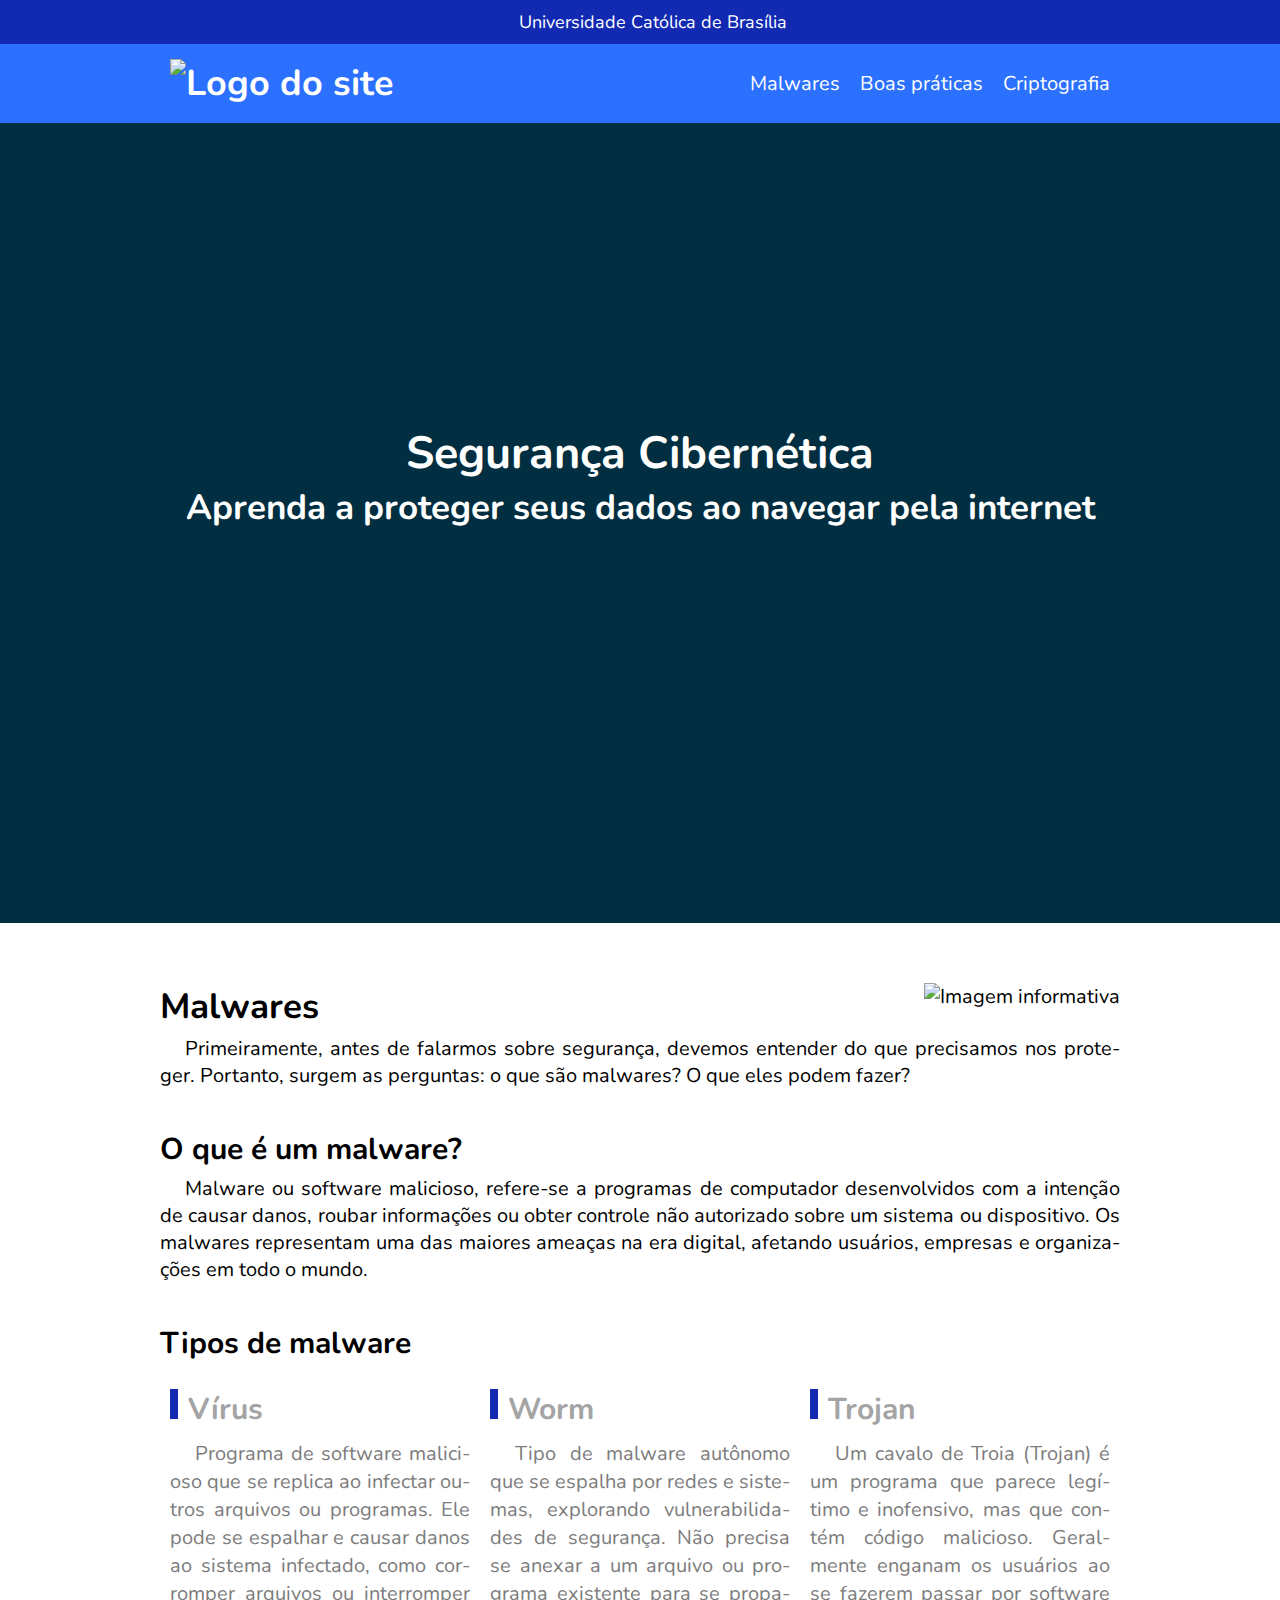
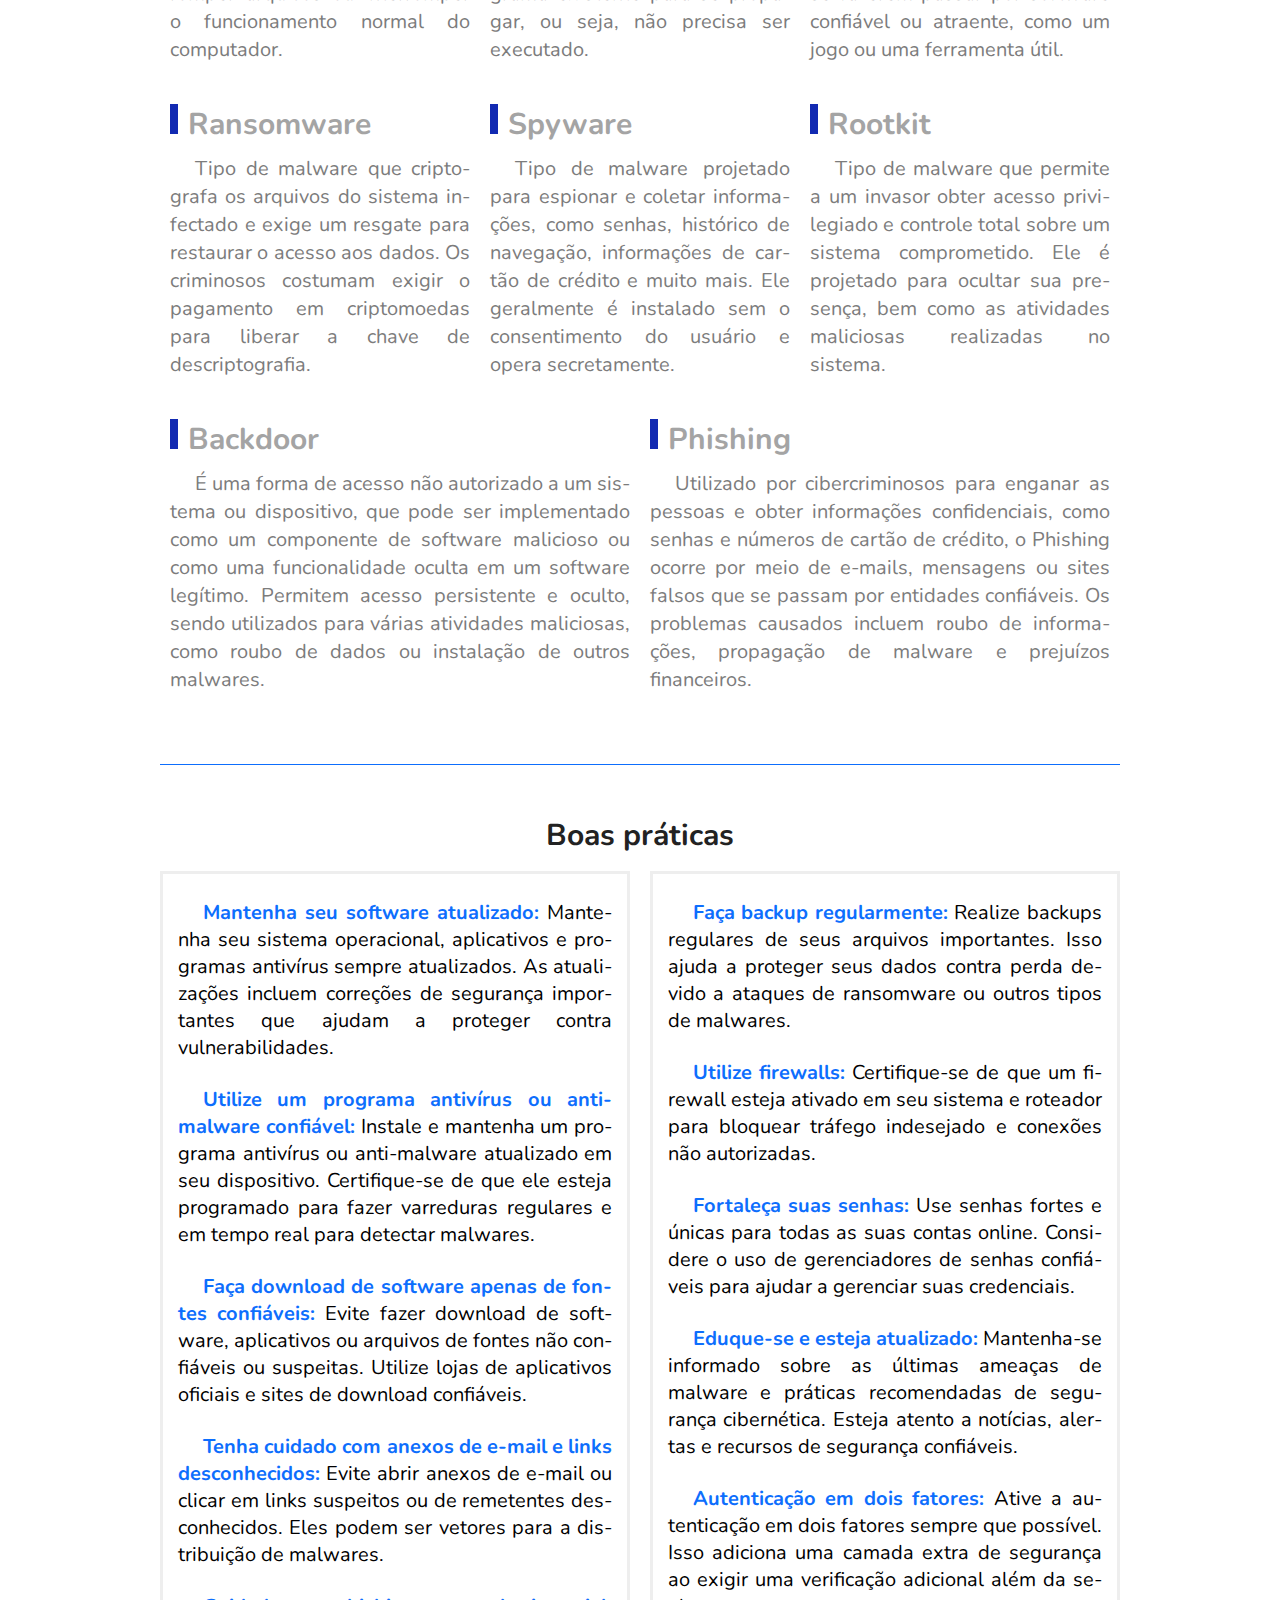
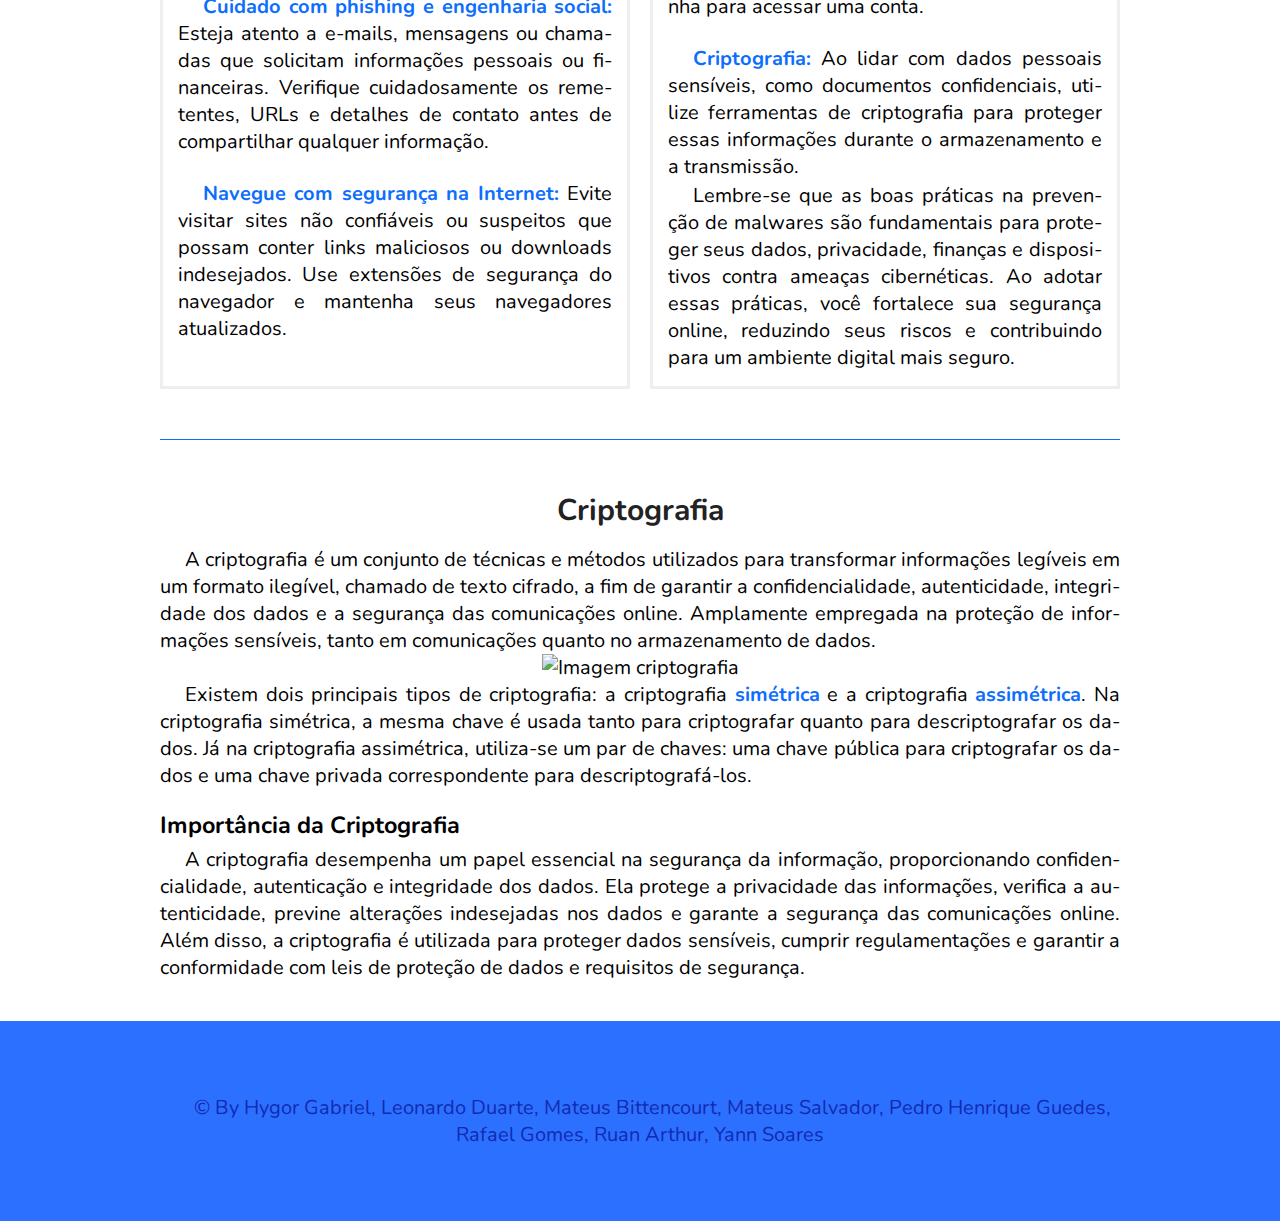
==== commit 0c9bd802: "Add files via upload" ====
--- a/index.html
+++ b/index.html
@@ -12,6 +12,248 @@
     <link rel="stylesheet" href="./css/style.css">
     <link rel="shortcut icon" href="./img/icon.png">
 </head>
+<style>
+
+* {
+    box-sizing: border-box;
+}
+html {
+    font-size: 10px;
+}
+body {
+    font-family: "Nunito", Helvetica, Arial, sans-serif;
+    color: #222;
+    font-size: 2rem;
+}
+h1, h2, h3, p, a, ul, li, body {
+    padding: 0;    
+    margin: 0;
+}
+ul {
+    list-style: none;
+}
+img {
+    max-width: 100%;
+    display: block;
+}
+a {
+    color: inherit;
+    text-decoration: none;
+}
+    /*Top-bar / Super-info*/
+.top-bar-bg {
+    background-color: #122AB2;
+}
+.top-bar, .header, .malwares, .qualidade, .boas-praticas, .criptografia {
+    color: #FFF;
+    display: flex;
+    justify-content: space-between;
+    max-width: 960px;
+    margin: 0 auto;
+    padding-top: 10px;
+    flex-wrap: wrap;
+}
+.top-bar {
+    justify-content: center;
+}
+.top-bar p {
+    margin: 0 10px 10px 10px;
+    font-size: 1.8rem;
+}
+
+p {
+    text-indent: 2.5rem;
+    text-align: justify;
+    hyphens: auto;
+}
+
+/*Header / Menu*/
+.header .logo {
+    max-height: 70px;
+}
+.header-bg {
+    background-color: #2C70FF;
+}
+.header {
+    padding: 15px 0;
+    align-items: center;
+}
+.header > a {
+    margin: 0 10px;
+    font-size: 3.6rem;
+    font-weight: 700;
+}
+.header ul {
+    display: flex;
+    flex-wrap: wrap;
+}
+.header ul li a {
+    display: block;
+    padding: 10px;
+    font-size: 2rem;
+}
+.header ul li a:hover {
+    color: #122AB2;
+}
+
+/*reset geral*/
+.malwares, .qualidade {
+    color: #000;
+    justify-content: flex-start;
+    flex-wrap: nowrap;
+    padding: 0;
+}
+.main-bg{
+    display: flex;
+     height: 800px; 
+     background-color: #012E40;
+     background-image: url('https://github.com/HygorMeireles/imagenssite/blob/main/main-img.jpg?raw=true');
+     background-repeat: no-repeat;
+     background-size:auto;
+     background-attachment: fixed;
+     justify-content: center;
+ }
+ .main {
+     max-width: 960px;
+     margin-top: 300px;
+ }
+ 
+ .main h1, .main h2 {
+     text-align: center;
+     font-size: 4.5rem;
+     color: #ffffff;
+ }
+ .main h2 {
+     font-size: 3.5rem;
+ }
+
+/*malwares*/
+.malwares {
+    display: block;
+    margin: 60px auto 50px auto;
+    padding-bottom: 50px;
+    border-bottom: 1px solid rgb(13, 110, 253);
+}
+.malwares-container {
+    display: flex;
+    color: #a4a4a4;
+    align-items: flex-end;
+}
+.malwares h2 {
+    margin: 0 10px 5px 0px;
+    font-size: 3.5rem;
+}
+.info-img {
+    max-width: 50rem;
+    float: right;
+    padding: 0 0 5px 20px;
+}
+.malwares h3 {
+    padding: 40px 20px 5px 0px;
+    font-size: 3rem;
+}
+
+.tipos {
+    clear: both;
+}
+
+/*Tipos de malware*/
+.qualidade {
+    justify-content: space-between;
+    flex-wrap: wrap;
+}
+.qualidade-item {
+    margin: 20px 10px;
+    flex: 1 1 300px;
+    color: #7C7C7C;
+    font-size: 2rem;
+}
+.qualidade h3 {
+    padding-top: 0;
+    color: #a4a4a4;
+    margin-bottom: 5px;
+    font-size: 3rem;
+    display: flex;
+    align-items: baseline;
+}
+.qualidade h3::before {
+    content: '';
+    display: block;
+    margin-right: 10px;
+    width: 8px;
+    height: 30px;
+    background-color: #122AB2;
+}
+
+.qualidade p {
+    line-height: 1.4;
+}
+
+/*Boas práticas*/
+b{
+    color: rgb(13, 110, 253);
+}
+.boas-praticas, .criptografia {
+    color: #000;
+    padding: 0;
+}
+.boas-praticas h2, .criptografia h2, .boas-praticas h3, .criptografia h3 {
+    color: #000;
+    padding-bottom: 5px;
+}
+.titulo {
+    text-align: center;
+    padding-bottom: 15px;
+}
+.boas-praticas {
+    display: flex;
+    justify-content:space-between;
+    margin-bottom: 50px;
+    padding-bottom: 50px;
+    border-bottom: 1px solid rgb(13, 110, 253);
+}
+.praticas1, .praticas2 {
+    max-width: 49%;
+    border: 3px solid #EEE;
+    padding: 0 15px 15px 15px;
+}
+.boas-praticas p {
+    padding-top: 25px;
+}
+.praticas2 .no-padding{
+    padding-top: 2px;
+}
+
+/*Criptografia*/
+.criptografia {
+    padding-bottom: 20px;
+}
+.criptografia img {
+    max-width: 55rem;
+    display: block;
+    margin: 0 auto;
+}
+.criptografia h3 {
+    padding-top: 20px;
+}
+
+/*Footer*/
+.footer p {
+    text-align: center;
+    max-width: 96rem;
+}
+.footer {
+    display: flex;
+    background-color: #2C70FF;
+    flex-wrap: wrap;
+    color: #122AB2;
+    align-items: center;
+    justify-content: center;
+    font-size: 2rem;
+    height: 200px;
+    margin-top: 20px;
+}
+</style>
 <body>
     <!--Top-Bar-->
     <div class="top-bar-bg">
@@ -23,7 +265,7 @@
     <!--Header-->
     <div class="header-bg">
         <div class="header">
-            <a href="#"><img class="logo" src="./img/icon.png" alt="Logo do site"></a>
+            <a href="#"><img class="logo" src="https://github.com/HygorMeireles/imagenssite/blob/main/icon.png?raw=true" alt="Logo do site"></a>
             <div class="nav">
                 <ul>
                     <li><a href="#malwares">Malwares</a></li>
@@ -44,7 +286,7 @@
 
     <!--Malwares-->
     <div class="malwares" id="malwares">
-        <img class="info-img" src="./img/info.jpg" alt="Imagem informativa">
+        <img class="info-img" src="https://github.com/HygorMeireles/imagenssite/blob/main/info.jpg?raw=true" alt="Imagem informativa">
         <h2>Malwares</h2>
         <p>Primeiramente, antes de falarmos sobre segurança, devemos entender do que precisamos nos proteger. Portanto, surgem as perguntas: o que são malwares? O que eles podem fazer?</p>
 
@@ -115,7 +357,7 @@
     <h2 class="titulo" id="criptografia">Criptografia</h2>
     <div class="criptografia" >
         <p>A criptografia é um conjunto de técnicas e métodos utilizados para transformar informações legíveis em um formato ilegível, chamado de texto cifrado, a fim de garantir a confidencialidade, autenticidade, integridade dos dados e a segurança das comunicações online. Amplamente empregada na proteção de informações sensíveis, tanto em comunicações quanto no armazenamento de dados.</p>
-        <img class="img-cripto" src="./img/criptografia.png" alt="Imagem criptografia">
+        <img class="img-cripto" src="https://github.com/HygorMeireles/imagenssite/blob/main/criptografia.png?raw=true" alt="Imagem criptografia">
         <p>Existem dois principais tipos de criptografia: a criptografia <b>simétrica</b> e a criptografia <b>assimétrica</b>. Na criptografia simétrica, a mesma chave é usada tanto para criptografar quanto para descriptografar os dados. Já na criptografia assimétrica, utiliza-se um par de chaves: uma chave pública para criptografar os dados e uma chave privada correspondente para descriptografá-los.</p>
 
         <h3>Importância da Criptografia</h3>
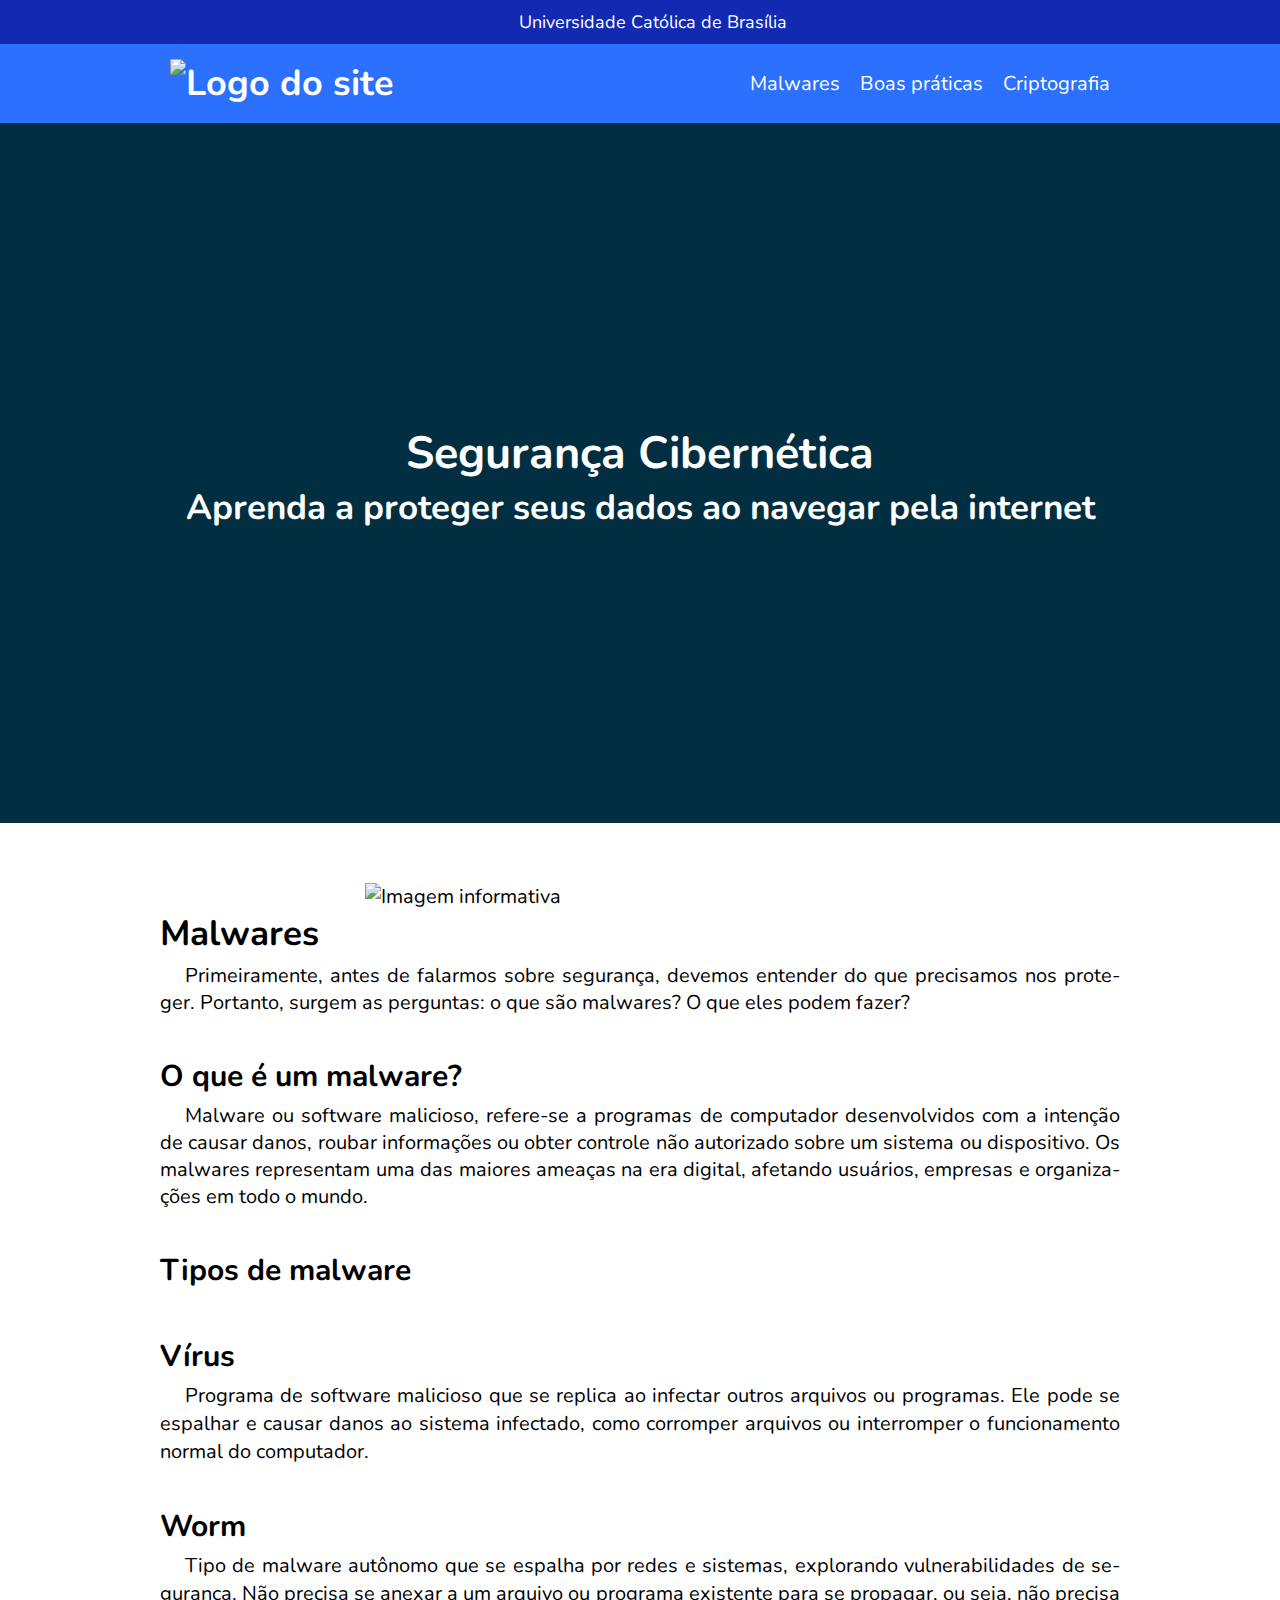
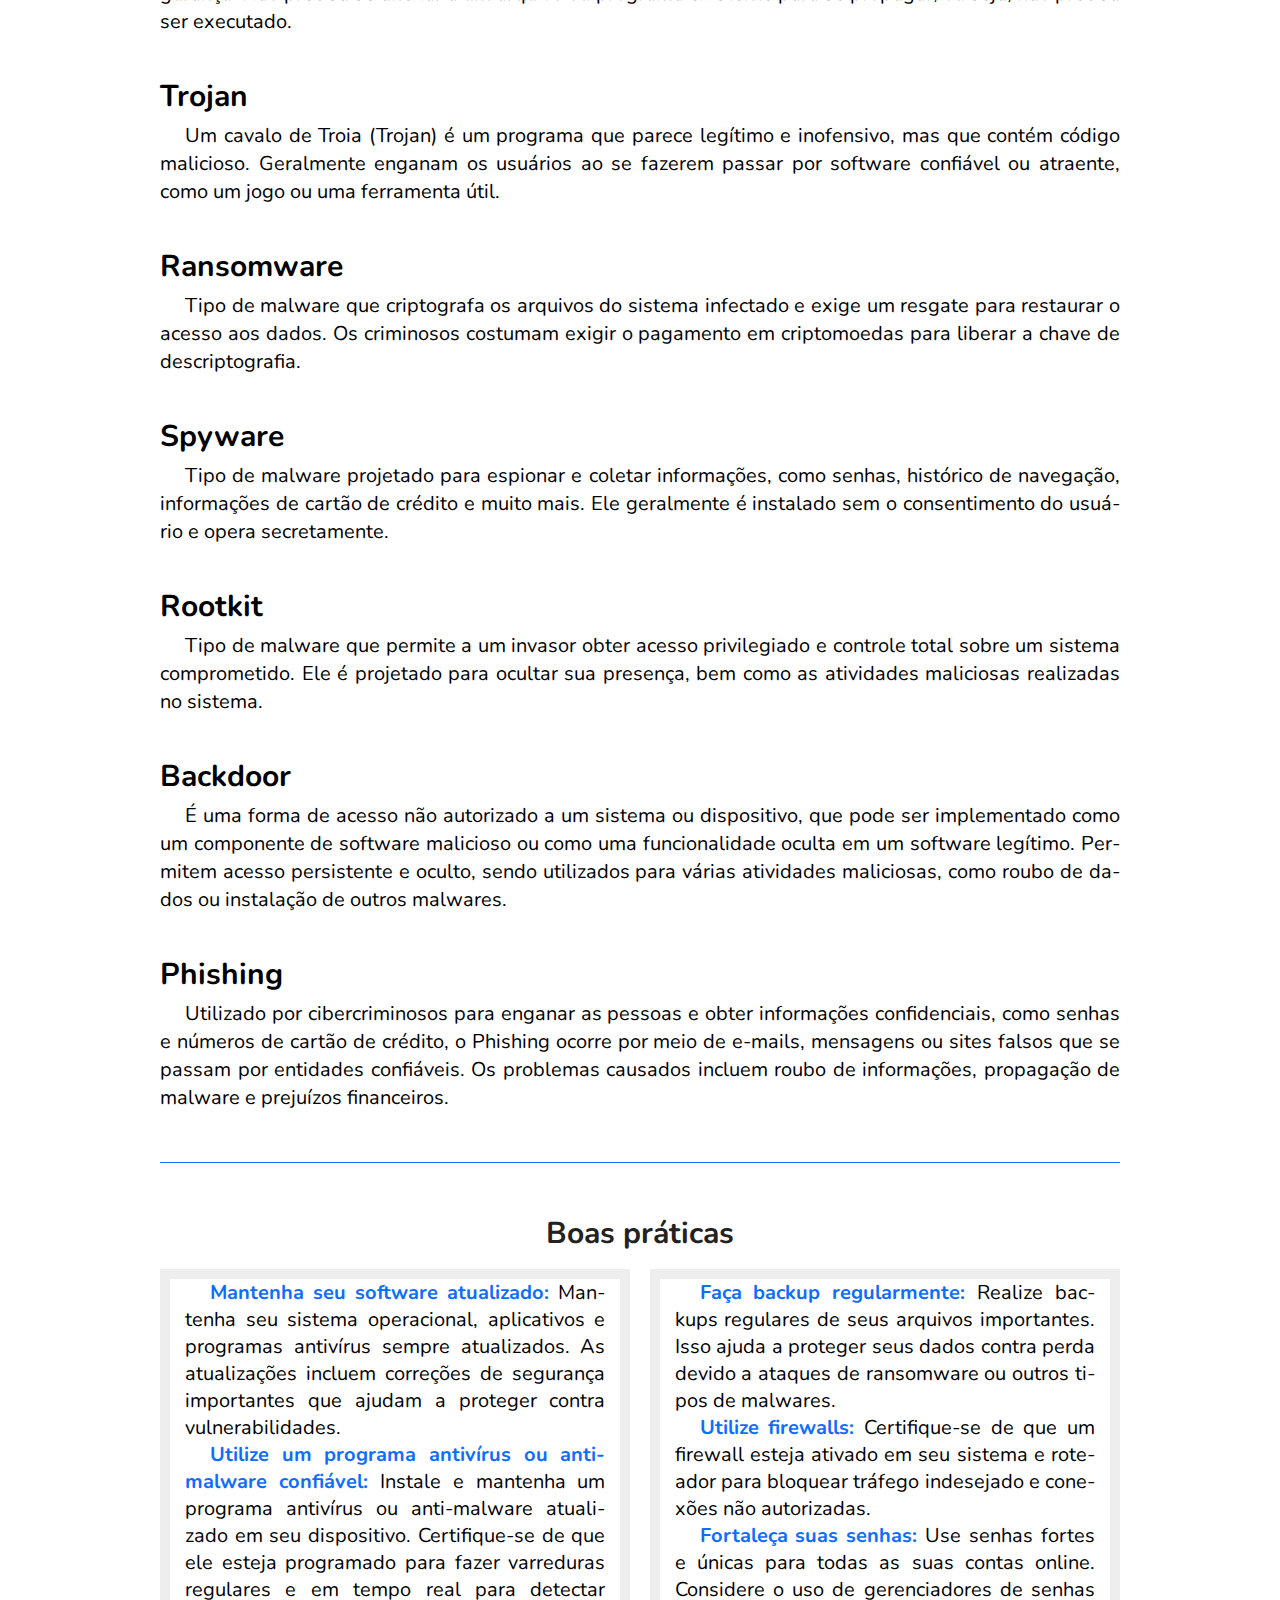
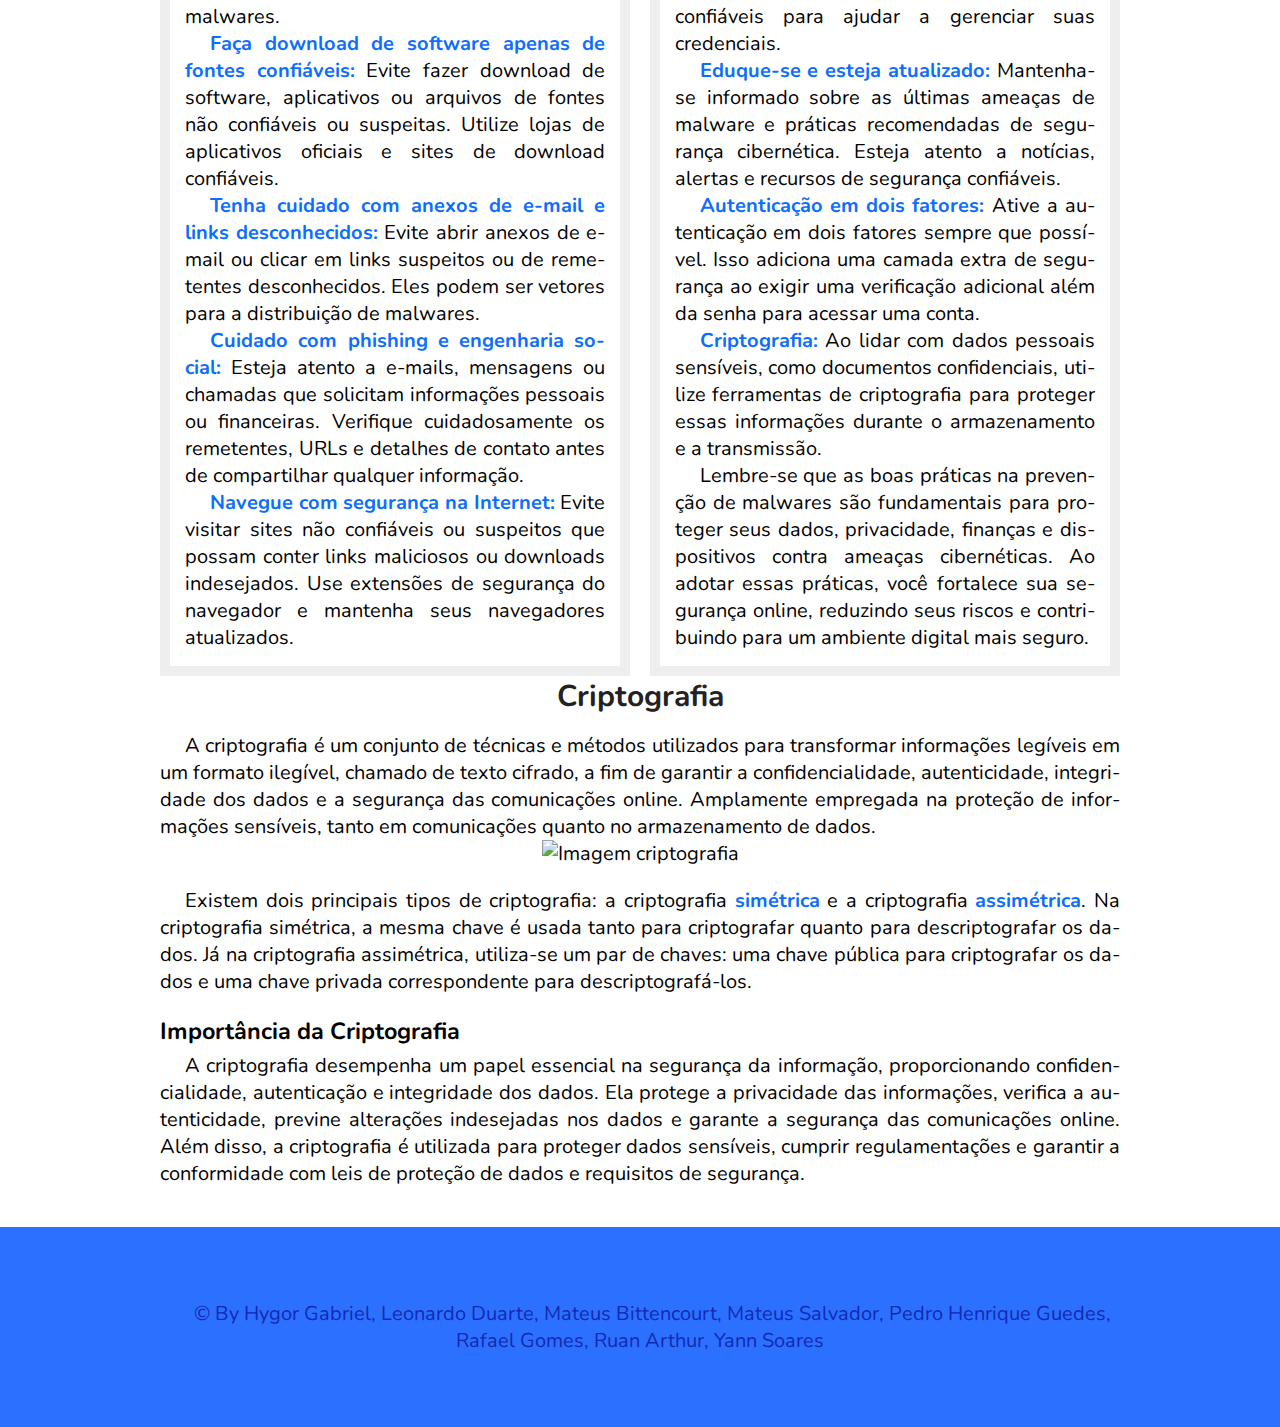
==== commit 2e6d1e1b: "Add files via upload" ====
--- a/index.html
+++ b/index.html
@@ -105,7 +105,7 @@
 }
 .main-bg{
     display: flex;
-     height: 800px; 
+     height: 700px; 
      background-color: #012E40;
      background-image: url('https://github.com/HygorMeireles/imagenssite/blob/main/main-img.jpg?raw=true');
      background-repeat: no-repeat;
@@ -144,9 +144,9 @@
     font-size: 3.5rem;
 }
 .info-img {
-    max-width: 50rem;
-    float: right;
-    padding: 0 0 5px 20px;
+    max-width: 55rem;
+    display: block;
+    margin: 0 auto;
 }
 .malwares h3 {
     padding: 40px 20px 5px 0px;
@@ -162,28 +162,7 @@
     justify-content: space-between;
     flex-wrap: wrap;
 }
-.qualidade-item {
-    margin: 20px 10px;
-    flex: 1 1 300px;
-    color: #7C7C7C;
-    font-size: 2rem;
-}
-.qualidade h3 {
-    padding-top: 0;
-    color: #a4a4a4;
-    margin-bottom: 5px;
-    font-size: 3rem;
-    display: flex;
-    align-items: baseline;
-}
-.qualidade h3::before {
-    content: '';
-    display: block;
-    margin-right: 10px;
-    width: 8px;
-    height: 30px;
-    background-color: #122AB2;
-}
+
 
 .qualidade p {
     line-height: 1.4;
@@ -205,24 +184,16 @@
     text-align: center;
     padding-bottom: 15px;
 }
-.boas-praticas {
-    display: flex;
-    justify-content:space-between;
-    margin-bottom: 50px;
-    padding-bottom: 50px;
-    border-bottom: 1px solid rgb(13, 110, 253);
-}
+
 .praticas1, .praticas2 {
     max-width: 49%;
-    border: 3px solid #EEE;
+    border: 10px solid #EEE;
     padding: 0 15px 15px 15px;
-}
-.boas-praticas p {
-    padding-top: 25px;
-}
-.praticas2 .no-padding{
-    padding-top: 2px;
-}
+    font-size: 2rem;
+    justify-content: space-between;
+    flex-wrap: wrap;
+}
+
 
 /*Criptografia*/
 .criptografia {
@@ -253,6 +224,19 @@
     height: 200px;
     margin-top: 20px;
 }
+@media screen and (max-width: 768px){
+    .main-bg, .boas-praticas, .praticas1,.top-bar, .header, .malwares, .qualidade, .boas-praticas, .criptografia{
+        width: 100%;
+    }
+}
+@media (max-width: 768px){
+    .praticas1, .praticas2{
+        max-width: 100%;
+    }
+}
+
+
+
 </style>
 <body>
     <!--Top-Bar-->
@@ -286,7 +270,7 @@
 
     <!--Malwares-->
     <div class="malwares" id="malwares">
-        <img class="info-img" src="https://github.com/HygorMeireles/imagenssite/blob/main/info.jpg?raw=true" alt="Imagem informativa">
+        <img class="info-img" src="https://github.com/HygorMeireles/imagenssite/blob/main/26311.jpg?raw=true" alt="Imagem informativa">
         <h2>Malwares</h2>
         <p>Primeiramente, antes de falarmos sobre segurança, devemos entender do que precisamos nos proteger. Portanto, surgem as perguntas: o que são malwares? O que eles podem fazer?</p>
 
@@ -357,7 +341,7 @@
     <h2 class="titulo" id="criptografia">Criptografia</h2>
     <div class="criptografia" >
         <p>A criptografia é um conjunto de técnicas e métodos utilizados para transformar informações legíveis em um formato ilegível, chamado de texto cifrado, a fim de garantir a confidencialidade, autenticidade, integridade dos dados e a segurança das comunicações online. Amplamente empregada na proteção de informações sensíveis, tanto em comunicações quanto no armazenamento de dados.</p>
-        <img class="img-cripto" src="https://github.com/HygorMeireles/imagenssite/blob/main/criptografia.png?raw=true" alt="Imagem criptografia">
+        <img class="criptografia img" src="https://github.com/HygorMeireles/imagenssite/blob/main/criptografia.png?raw=true" alt="Imagem criptografia">
         <p>Existem dois principais tipos de criptografia: a criptografia <b>simétrica</b> e a criptografia <b>assimétrica</b>. Na criptografia simétrica, a mesma chave é usada tanto para criptografar quanto para descriptografar os dados. Já na criptografia assimétrica, utiliza-se um par de chaves: uma chave pública para criptografar os dados e uma chave privada correspondente para descriptografá-los.</p>
 
         <h3>Importância da Criptografia</h3>
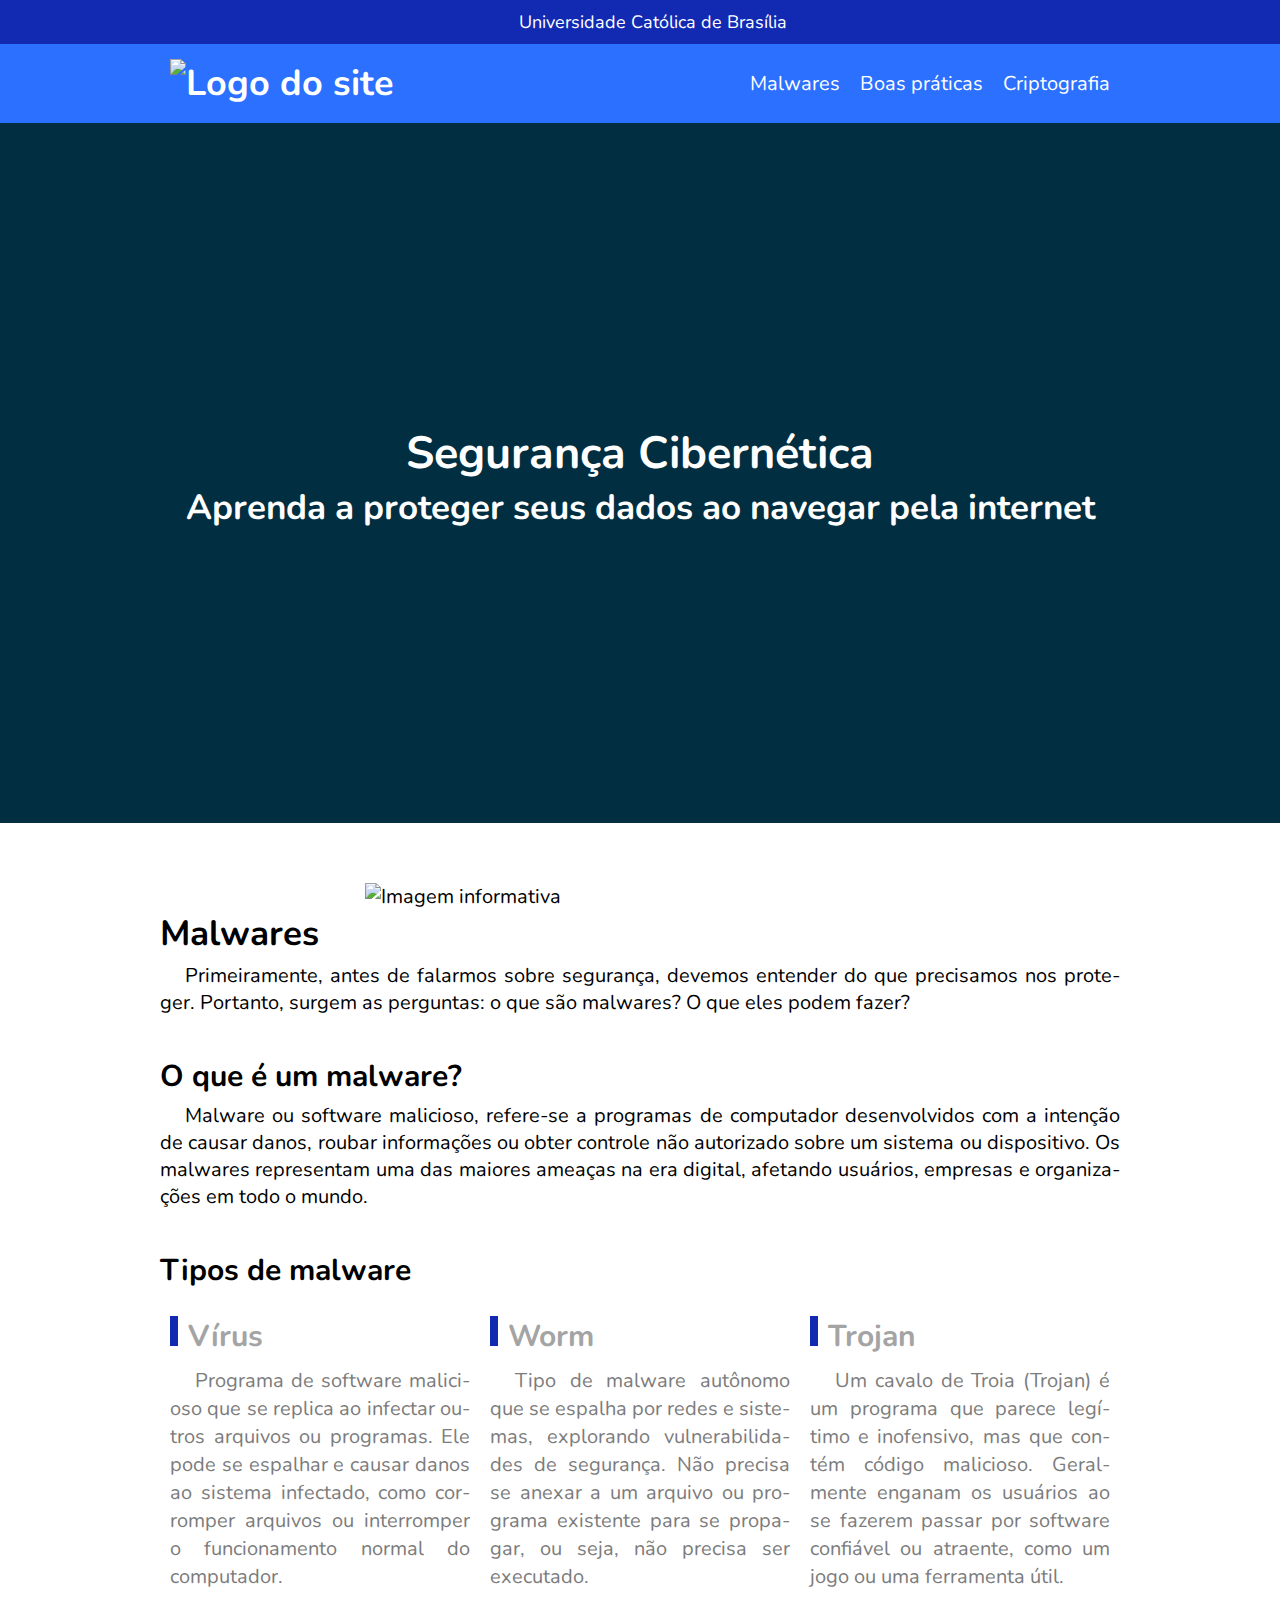
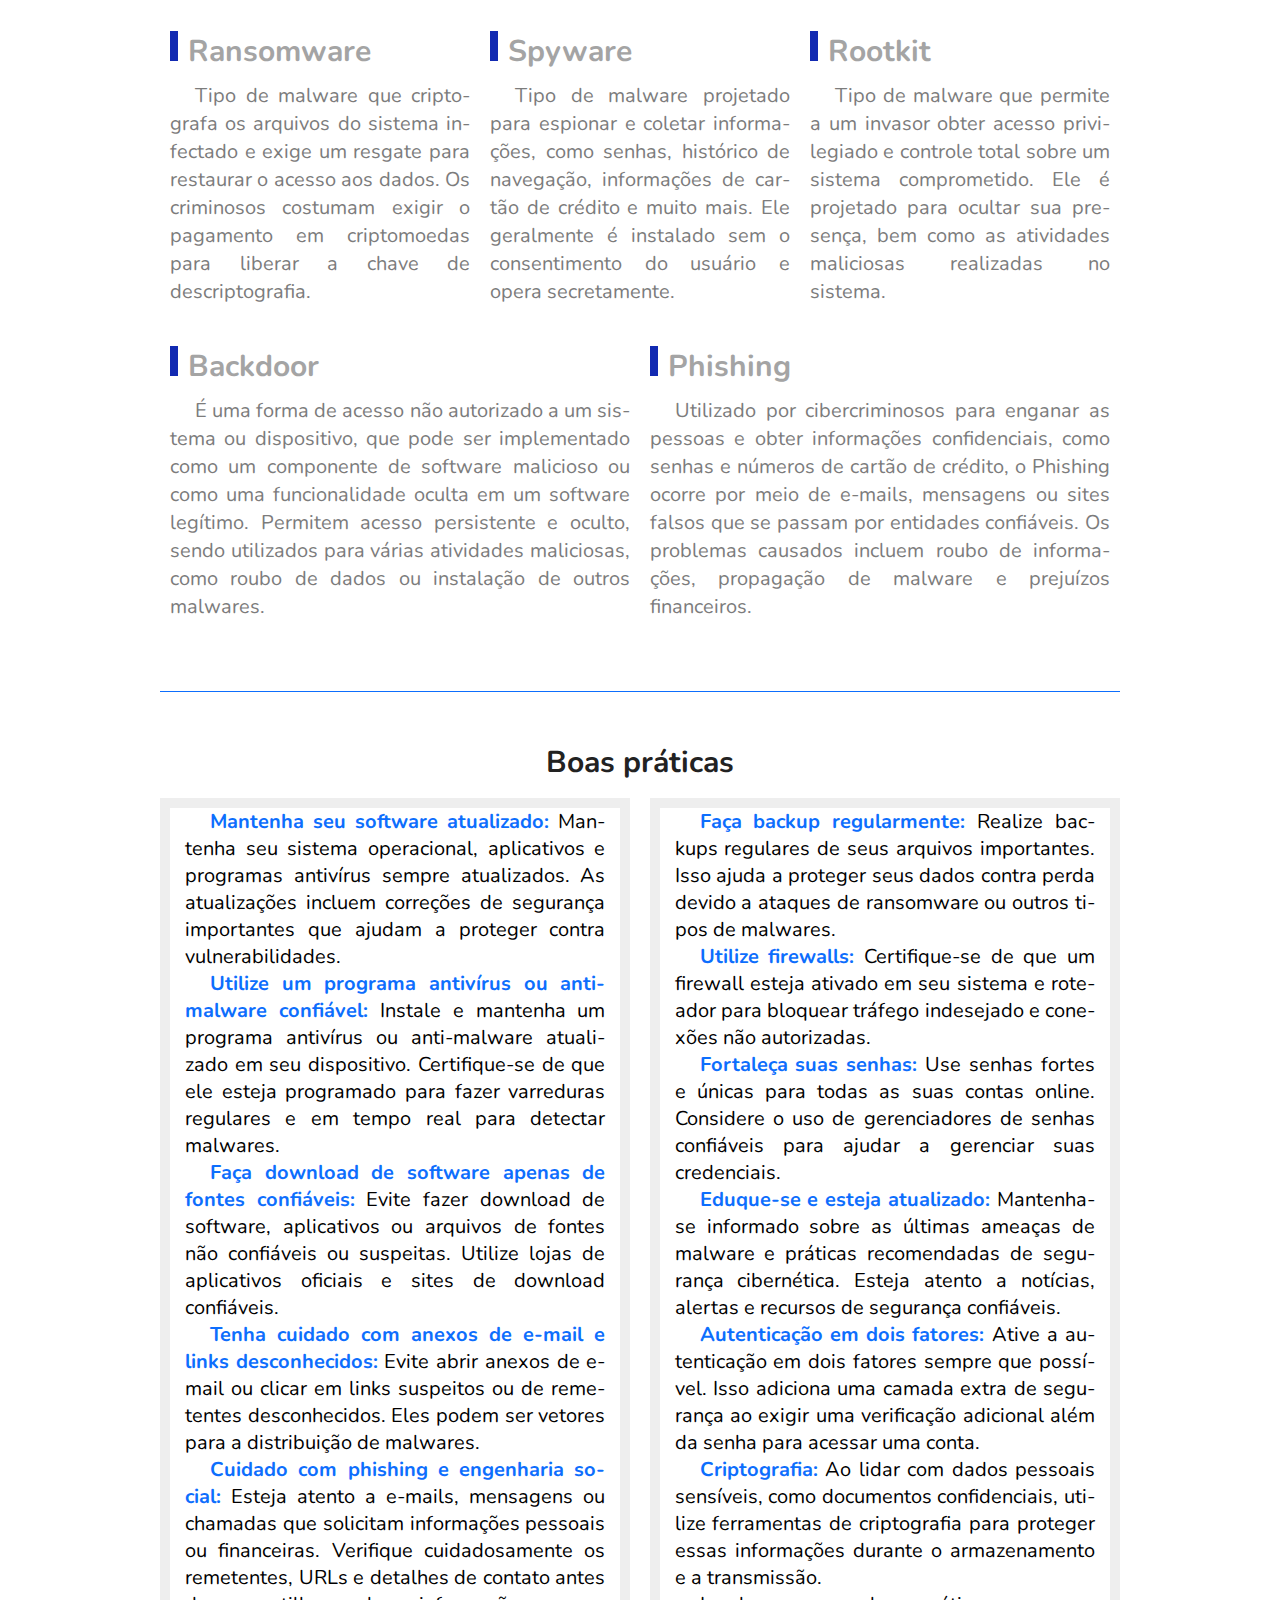
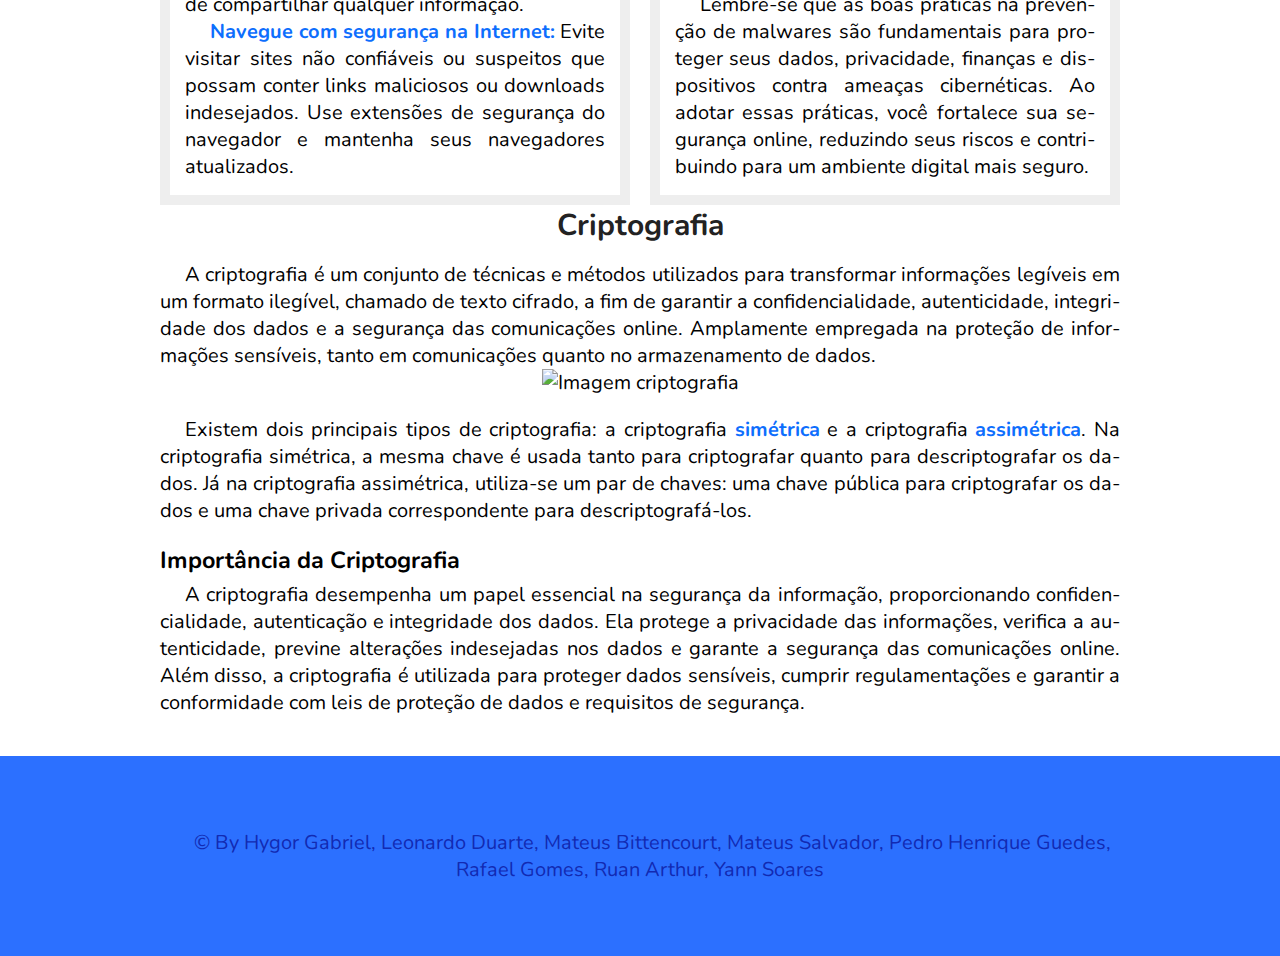
==== commit 5e0dd459: "Add files via upload" ====
--- a/index.html
+++ b/index.html
@@ -162,7 +162,28 @@
     justify-content: space-between;
     flex-wrap: wrap;
 }
-
+.qualidade-item {
+    margin: 20px 10px;
+    flex: 1 1 300px;
+    color: #7C7C7C;
+    font-size: 2rem;
+}
+.qualidade h3 {
+    padding-top: 0;
+    color: #a4a4a4;
+    margin-bottom: 5px;
+    font-size: 3rem;
+    display: flex;
+    align-items: baseline;
+}
+.qualidade h3::before {
+    content: '';
+    display: block;
+    margin-right: 10px;
+    width: 8px;
+    height: 30px;
+    background-color: #122AB2;
+}
 
 .qualidade p {
     line-height: 1.4;
